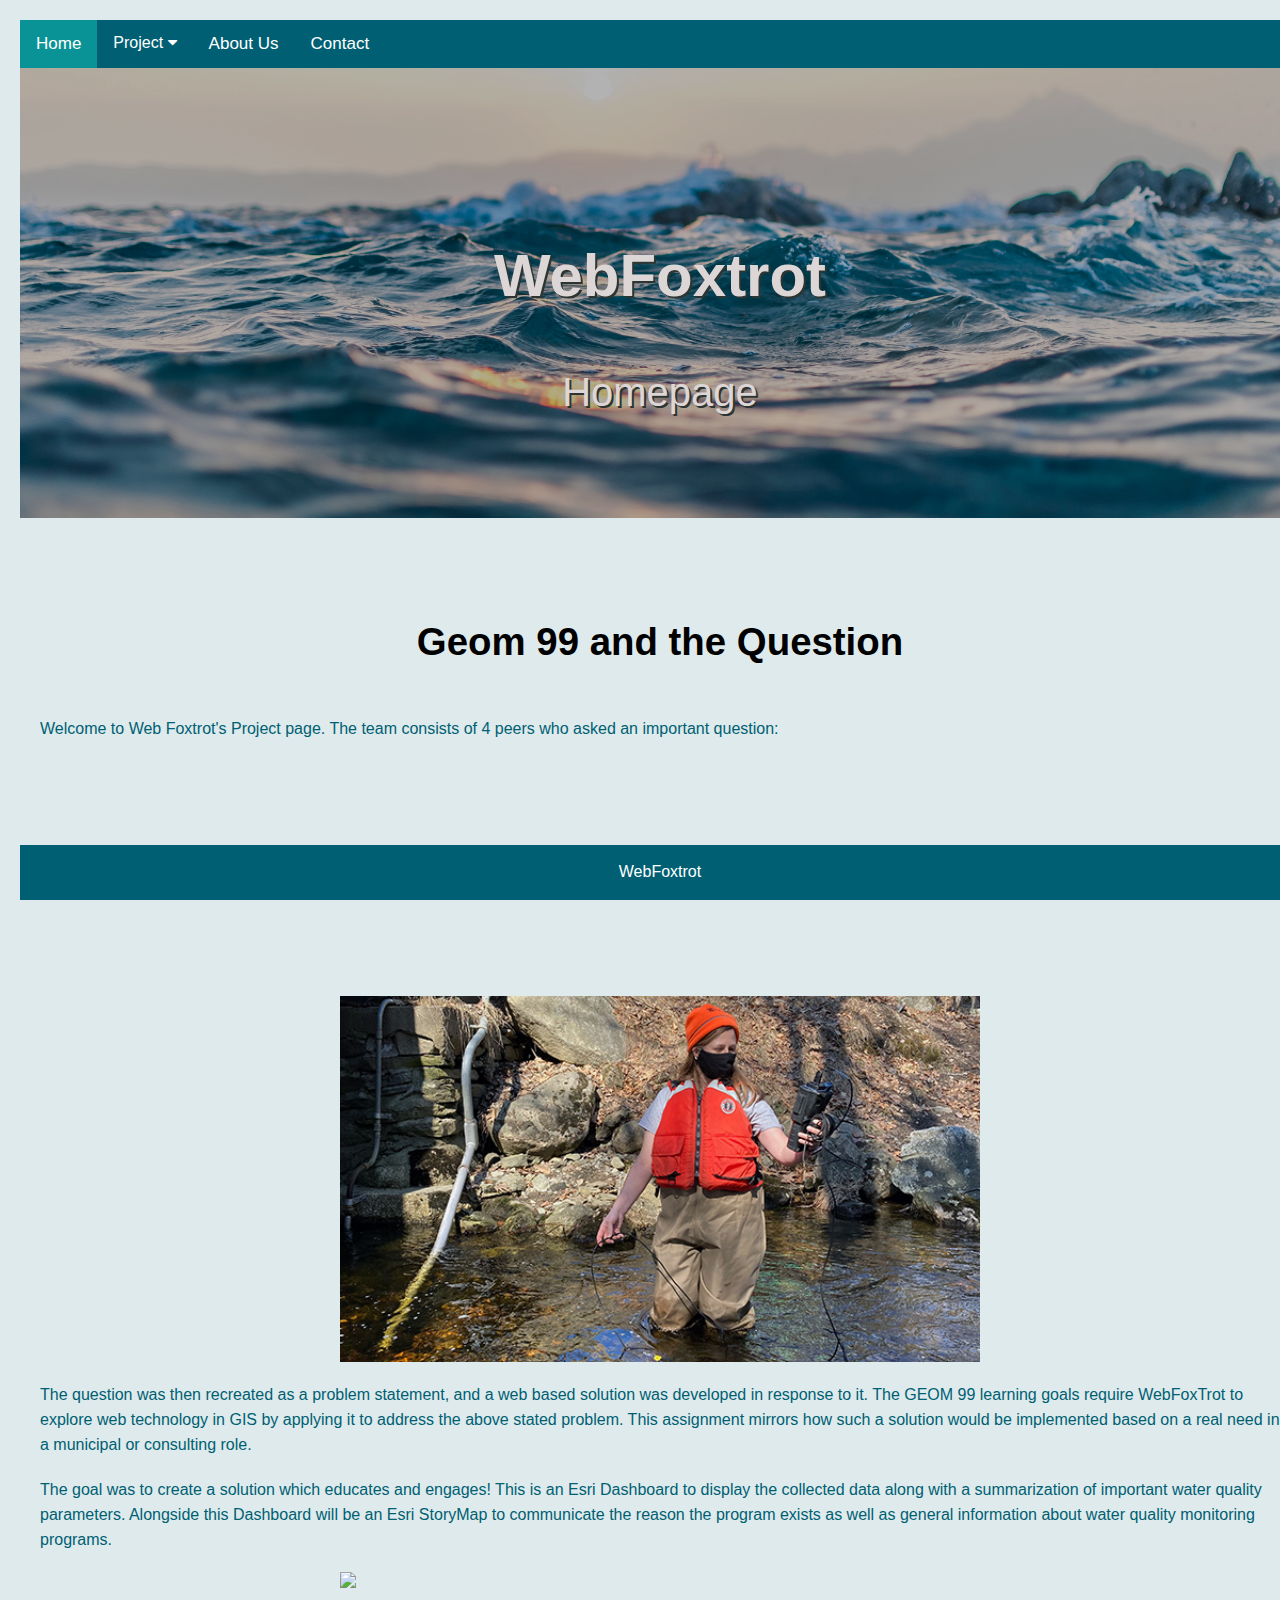
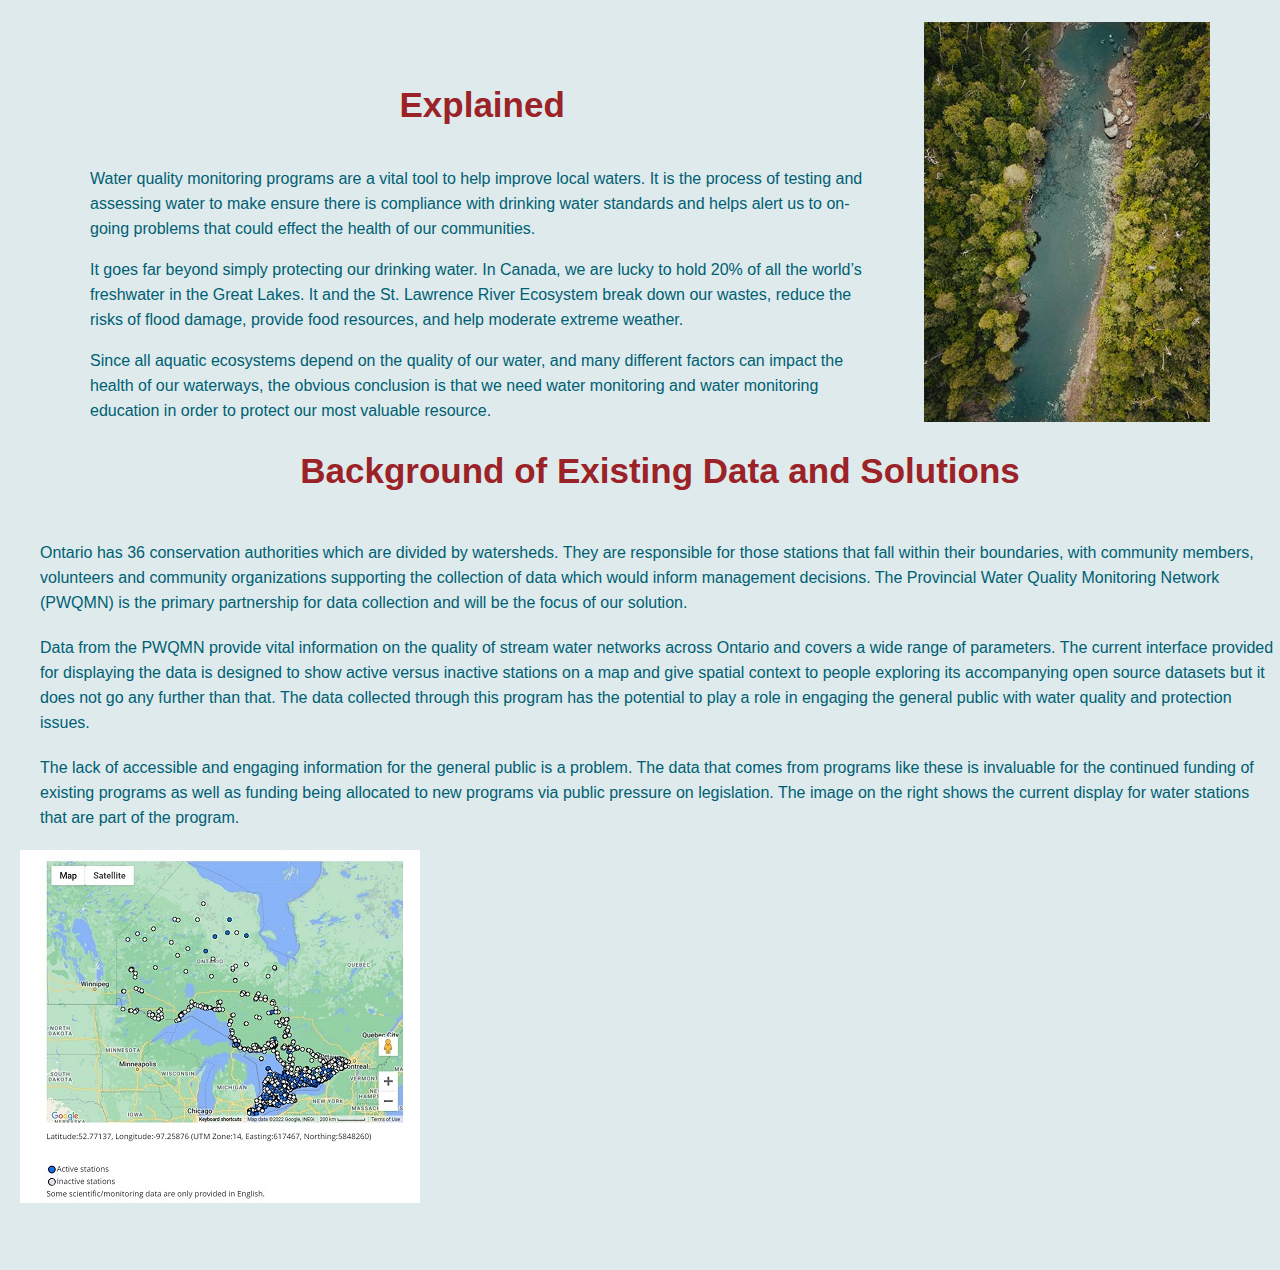
==== index.html @ bfebef61 "formattign" ====
<!DOCTYPE html>
<html lang="en">
    <head>
        <link rel="stylesheet" href="CSS/style.css">
        <script src="JS/script.js" defer></script>
        <title>WebFoxtrot</title>
        <meta name="viewport" content="width=device-width, initial-scale=1">
        <link rel="stylesheet" href="https://cdnjs.cloudflare.com/ajax/libs/font-awesome/4.7.0/css/font-awesome.min.css"> 
    </head>
    <body>
        <!-- Navbar set up - Last Updated on April 4 2022- by KS and BC - adapted from https://www.w3schools.com/howto/howto_js_topnav_responsive.asp -->
        <header class="header">
            <div class="topnav" id="myTopnav">
                <a href="index.html" class="active">Home</a>
                <!-- Add a drop down to our nav bar for the project section - by KS & BC - On April 5 2022 - Adapted from https://www.w3schools.com/howto/howto_css_dropdown_navbar.asp -->
                <div class="dropdown">
                    <button class="dropbtn">Project
                    <i class="fa fa-caret-down"></i>
                    </button>
                    <div class="dropdown-content">
                        <a href="Project.html">Problem Statement</a> <!--currently set to link to the section on 1 page can change to diff pages if needed - BC -->
                        <a href="Project.html#paragraph2">Method</a>
                        <a href="Project.html#paragraph3">Solution</a>
                    </div>
                </div>
                <a href="about.html">About Us</a>
                <a href="contact.html">Contact</a>
                <a href="javascript:void(0);" class="icon" onclick="myFunction()">
                <i class="fa fa-bars"></i>
                </a>
            </div>
        </header>
        <!-- Button to scroll back to top of page - BC-->
        <button onclick="topFunction()" id="topBtn" title="Back to top">Top</button>
        <!-- Hero Image - BC -->
        <div class="hero-image" id="home">
            <div class="hero-text">
                <h1>WebFoxtrot</h1>
                <p>Homepage</p>
            </div>
        </div>

        <div>
            <h2 class="page-header">Geom 99 and the Question</h2>
            <p class="paramargin"> Welcome to Web Foxtrot's Project page. The team consists of 4 peers who asked an important question:</p>

            <p class="prettybox"> Why should we care about water quality and water quality monitoring initiatives? </p>
            <img class="imagecentre" src="Images/Water/watermonitor.jpg" alt="Mrs Hemlock taking water samples">

            <p class="paramargin">
                The question was then recreated as a problem statement, and a web based solution was developed in response to it. The GEOM 99 learning goals require
                WebFoxTrot to explore web technology in GIS by applying it to address the above stated problem.
                This assignment mirrors how such a solution would be implemented based on a real need in a municipal or consulting role.</p>

            <!-- add in the goal section KS april 6 & 18 AH Edit 19/04/2022-->
            <p class="paramargin">The goal was to create a solution which educates and engages! This is an Esri Dashboard to display the collected data along with a summarization of important water quality parameters. Alongside 
                this Dashboard will be an Esri StoryMap to communicate the reason the program exists as well as general information about water quality 
                monitoring programs.</p>

            <img src = "Images/tech.jpg" class="tech">
            

            <div id="water-quality-explained"><!--</div> style="display:inline-block;"> -->
                <img id="aerial-water-tree-img" class="imageright" src="Images/Water/watertree400x560.jpg" alt="aerial view of water with tree line">
                <h2>Explained</h2>
                <p>Water quality monitoring programs are a vital tool to help improve local waters. 
                It is the process of testing and assessing water to make ensure there is compliance with drinking water standards 
                and helps alert us to on-going problems that could effect the health of our communities. </p>
                
                <p>It goes far beyond simply protecting our drinking water. 
                In Canada, we are lucky to hold 20% of all the world’s freshwater in the Great Lakes. It and the St. Lawrence River Ecosystem break
                down our wastes, reduce the risks of flood damage, provide food resources, and help moderate extreme weather.</p>

                <p>Since all aquatic ecosystems depend on the quality of our water, and many different factors can impact the health of our waterways, 
                the obvious conclusion is that we need water monitoring and water monitoring education in order to protect our most valuable resource.</p>
            </div>
                
            <h2>Background of Existing Data and Solutions</h2>

            <p class="paramargin">Ontario has 36 conservation authorities which are divided by watersheds. They are responsible for those stations that fall within 
                their boundaries, with community members, volunteers and community organizations supporting the collection of data which would inform management decisions.
                 The Provincial Water Quality Monitoring Network (PWQMN) is the primary partnership for data collection and will be the
                focus of our solution.</p>
            

            <p class="paramargin">  Data from the PWQMN provide vital information on the quality of stream water networks across 
            Ontario and covers a wide range of parameters. The current interface provided for displaying the data is designed to show
            active versus inactive stations on a map and give spatial context to people exploring its accompanying open source datasets but it
            does not go any further than that. The data collected through this program has the potential to play a role in engaging the 
            general public with water quality and protection issues. </p>
            
            <p class="paramargin">  The lack of accessible and engaging information for the general public is a problem. The data that comes from programs like these is invaluable for
            the continued funding of existing programs as well as funding being allocated to new programs via public pressure on legislation. The image on the right 
            shows the current display for water stations that are part of the program. </p>

            <img src = "Images/homepage.jpg" class="intromap">
        </div>

        <!-- Footer BC -->
        <footer>
            <p>WebFoxtrot</p>
        </footer>
    </body>
</html>
---- CSS/style.css ----
/* Website to find the colour palette https://coolors.co/palettes/trending */ 
/* Colour palette we are currently using: https://coolors.co/palette/001219-005f73-0a9396-94d2bd-e9d8a6-ee9b00-ca6702-bb3e03-ae2012-9b2226 */
/*Font we are using is: Arial, Helvetica, sans-serif;*/ 
* {
  box-sizing: border-box;
}
body{
    margin: 20px;
    font-family: Arial, Helvetica, sans-serif;
    width: 100%;
    height: 100%;
    background-color: #DEEAEC;
  }


  /* Navbar - Last Update April 6 2022 by KS and BC */ 
  /* this is the colour settings for the whole navbar - BC */ 
  .topnav {
    overflow: hidden;
    background-color: #005F73; 
  }  
  .topnav a {
    float: left;
    display: block;
    color: white;
    text-align: center;
    padding: 14px 16px;
    text-decoration: none;
    font-size: 17px;
  }  
/* settings for when you are hovering over a new page in navbar and when you are hovering over Projects dropdown- BC */
  .topnav a:hover, .dropdown:hover .dropbtn {
    background-color: #54b4b6;
    color: white;
  }
  /* page you are on is highlighted with these settings - BC */
  .topnav .active {
    background-color: #0A9396;
    color: white;
  } 
  .topnav .icon {
    display: none;
  } 
  @media screen and (max-width: 600px) {
    .topnav a:not(:first-child) {display: none;}
    .topnav a.icon {
      float: right;
      display: block;
    }
  }
  @media screen and (max-width: 600px) {
    .topnav.responsive {position: relative;}
    .topnav.responsive .icon {
      position: absolute;
      right: 0;
      top: 0;
    }
    .topnav.responsive a {
      float: none;
      display: block;
      text-align: left;
    }
  }
/* settings for the dropdown for Projects in the navbar- KS & BC */ 
.dropdown {
  float: left;
  overflow: hidden;
}
.dropdown .dropbtn {
  cursor: pointer;
  font-size: 16px;  
  border: none;
  outline: none;
  color: white;
  padding: 14px 16px;
  background-color: inherit;
  font-family: inherit;
  margin: 0;
}
.dropdown-content {
  display: none;
  position: absolute;
  background-color: #0A9396;
  min-width: 160px;
  box-shadow: 0px 8px 16px 0px rgba(0,0,0,0.2);
  z-index: 1;
}
.dropdown-content a {
  float: none;
  color: white;
  padding: 12px 16px;
  text-decoration: none;
  display: block;
  text-align: left;
}
.dropdown-content a:hover {
  background-color: #54b4b6;
}
.dropdown:hover .dropdown-content {
  display: block;
}
.show {
  display: block;
}
/* Hero Image - Last Update April 5 - By BC*/
/*This sets up the height of the whole page*/   
body, html { /*body is here twice */
  height: 100%;
}
.hero-image {
  height: 50%;
  background-position: center;
  background-repeat: no-repeat;
  background-size: cover;
  position: relative;
  width:100%;
  margin-top:0px;
}
/* Add the Hero Image + Style each page here */
#home {
background-image: linear-gradient(rgba(0, 0, 0, 0.3), rgba(0, 0, 0, 0.3)), url("../Images/HeroImages/Water.jpg");
}
/* Add text to the Hero Image here */
.hero-text {
  text-align: center;
  position: absolute;
  top: 50%;
  left: 50%;
  transform: translate(-50%, -50%);
  color: rgb(221, 214, 214);
  text-shadow: 2px 2px #2C3531;
  font-size: 30pt;
  font-family: Tahoma, sans-serif;
}
@media all and (max-width: 775px) {
.hero-text {
  font-size: 20pt;
}
}
/* Footer - Last Updated April 5 - BC */ 
footer {
  position: sticky;
  left: 0;
  bottom: 0;
  width: 100%;
  padding: 2px 0px;
  margin: 8px 0px;
  background-color: #005F73;
  color: white;
  text-align: center;
} 
footer  p {
  height: 19px;
}
/* Scroll to the Top Button */ 
#topBtn {
  display: none;
  position: fixed;
  bottom: 60px;
  right: 30px;
  z-index: 99;
  font-size: 18px;
  border: none;
  outline: none;
  background-color: #CA6702;
  color: white;
  cursor: pointer;
  padding: 15px;
  border-radius: 4px;
}
#topBtn:hover {
  background-color: #BB3E03;
}
/* HOME PAGE - BC */
.intro {
  text-align: center;
  margin:40px;
  padding: 10px;
}
.big-headings h1 {
  /* color: #001219; I took this out cause it kept overwriting my headings -ks */
  text-shadow: none;
  font-size: 40px;
}

h1 {
  font-size:60px;
}

h1,h2 {
  text-align:center;
  padding-bottom:20px;
  padding-top:70px;
}
h1 {
  font-size:60px;
}

h2 {
  font-size:35px;
  color: #9B2226;
}

h3 {
 font-size:30px;
 color: #AE2012;
 text-align:center;
 padding-top:20px;
}

h4 {
  font-size:25px;
  color: #BB3E03;
  text-align:center;
}
/* Introduction page CSS KS April 6, april 17, added additional style classes april 19 ah*/
.problem-intro { 
  /* padding: 50px; */
  width: 80%
}
.probl { 
  color: #9B2226;
  text-align: left;

}

.paramargin { 
  color: #005F73;
  margin: 20px;
  line-height: 25px;
  max-width:100%;
  /* float:left; */
}
.para { 
  
  color: #005F73;
  /* margin-left: 10px; */
  line-height: 25px;
  max-width:100%;
  float:left;
}

.prettybox {
  background-color:#005F73;
  color: white;
  padding-left: 5px;
  padding-right:5px;
  padding-top: 5px;
  padding-bottom: 5px;
  margin: 100px;
  line-height: 25px;
  max-width:100%;
  display: inline-block;
  font-size:20px;
}

.para1 {

  color: #005F73;
  /* margin-left: 10px; */
  line-height: 25px;
  max-width:100%;
}

/*adjusted parameters AH 20/04/2022*/
.tech {
  padding-bottom: 5px;
    display: block;
    margin-left: auto;
    margin-right: auto;
    width: 50%;
  
}

/* About us image overlay BC April 16 */ 
.flex-container {
  position: relative;
  width: 95%;
  margin: auto;
  display: flex;
}
.image {
  display: block;
  width: 100%;
  height: auto;
  
  /* The native size of the images is height: 300, width: 200
  They will grow and grow (because they are flex), until they reach the value set for max-height and max-width
  Therefore the max-height and max-width also need to be a 3:2 ratio */
  max-height: 525px;
  max-width: 350px;
}
.overlay {
  position: absolute;
  top: 0;
  height: 100%;
  width: 100%;
  opacity: 0;
  transition: .5s ease;
  background-color: #BB3E03;

  /* needs same max size as the image */
  max-height: 525px;
  max-width: 350px;
}
.flex-child:hover .overlay {
  opacity: 1;
}
.text {
  color: white;
  font-size: 1.7vw;
  position: absolute;
  width: 100%;
  margin: 0px;
  padding: 20px 10px 20px 10px;
  text-align: center;

  /* needs same max size as the image */
  max-height: 525px;
  max-width: 350px;
}
.flex-child {
  position: relative;
  flex: 1;
  width: 100%;
}  
#about-header {
  margin-left: 30px;
}
/* Contact Us Form */ 
input[type=text], select, textarea {
  width: 100%;
  padding: 20px;
  border: 1px solid #ccc;
  border-radius: 4px;
  margin-top: 6px;
  margin-bottom: 16px;
  resize: vertical;
}

input[type=submit] {
  background-color: #BB3e03;
  color: white;
  padding: 12px 20px;
  border: none;
  border-radius: 4px;
  cursor: pointer;
}

input[type=submit]:hover {
  background-color: #BB3e03;
}
#contact-header {
  margin-left: 90px;
}
#contact-container {
  border-radius: 5px;
  background-color: #cde9ea;
  padding: 40px 95px 40px 90px;
}

/*image styles April 19 AH*/
.imageright {
  float:right;
}

.imageleft {
  float:left;
}

.imagecentre { 
  display: block;
  margin-left: auto;
  margin-right: auto;
  width: 50%;
}

#water-quality-explained {
  height: 330px;
  align-items: center;
  color: #005F73;
  margin: 20px 20px 20px 70px;
  line-height: 25px;
}
#aerial-water-tree-img {
  height:400px;
  margin-right: 70px;
  margin-left: 50px;
}



/* Project page margins*/
#project-page {
  margin: 25px 40px;
}

/* Ks slider  */
.slider{
	/* margin:50px auto; */
	width:50%;
}

.slider2 {
  width:50%;
  margin-left:350px;
}
 
.img-box img{
	width:100%;
}

.btn{
	border:none;
	outline:none;
	background:#D8EFE7;
	padding:10px 30px;
	font-size: 20px;
	color:#71140C;
	cursor: pointer;
	margin:20px auto;
    margin-left:160px;
    		 
}

.btn1 {

  border:none;
	outline:none;
	background:#D8EFE7;
	padding:10px 30px;
	font-size: 20px;
	color:#71140C;
	cursor: pointer;
	margin:20px auto;
    margin-left:160px;
}



.btn:hover{
	background: #111;
}


.btn1:hover{
	background: #111;
}

/* KS methodology static paragraph april 17 */

.staticE {
  margin-left:100px;
  max-width:40%
}
 .static1 {
   max-width:20%;
   padding:40px;
 }


 /*Project page KS*/ 

.pDash {
  max-width:40%;
  float:right;
  /* margin-right:150px; */
  margin-top:100px;
  background-color: #E8F5F1;
}

li {
  padding:20px;
}

#paragraph1 {
  background-color: #cde9ea
;
  padding-bottom: 30px;
}
#paragraph2 h1 {
  padding-top: 40px;
}

/*methodology KS april 19*/
.methodology {
  max-width:50%;
  font-size: 20px;
  margin-left:375px;
  text-align: center;
}

/* table for problem statement ks &bc april 19*/
.theading {
  padding:50px;
  font-weight:bold;
  font-size:25px;
  color: #005F73;
}

.texp {
  color:#581316;
  font-weight:bold;
}




/* Project Page SS*/

.story1 {
  max-width:40%;
  float:right;
  margin-right:20px;
  margin-top:100px;
}

/* div phase separator */
.divseparate {
  background-color: #E8F5F1;
  padding:5px;
}


/*div styling projects page for clarity*/
.phase1 {
  background-color:#EBF2F3 ;
  padding:5px;

}

.stephs1 {
  width:50%;
  float:left;
  margin-top:25px;

}

.stephs2 {
width:50%; 
float:right;
margin-top:25px;
}

.stephpic { 
  width:50%;
}

.page-header {
  font-size: 3vw;
  color: black;
  font-weight: 700;
}
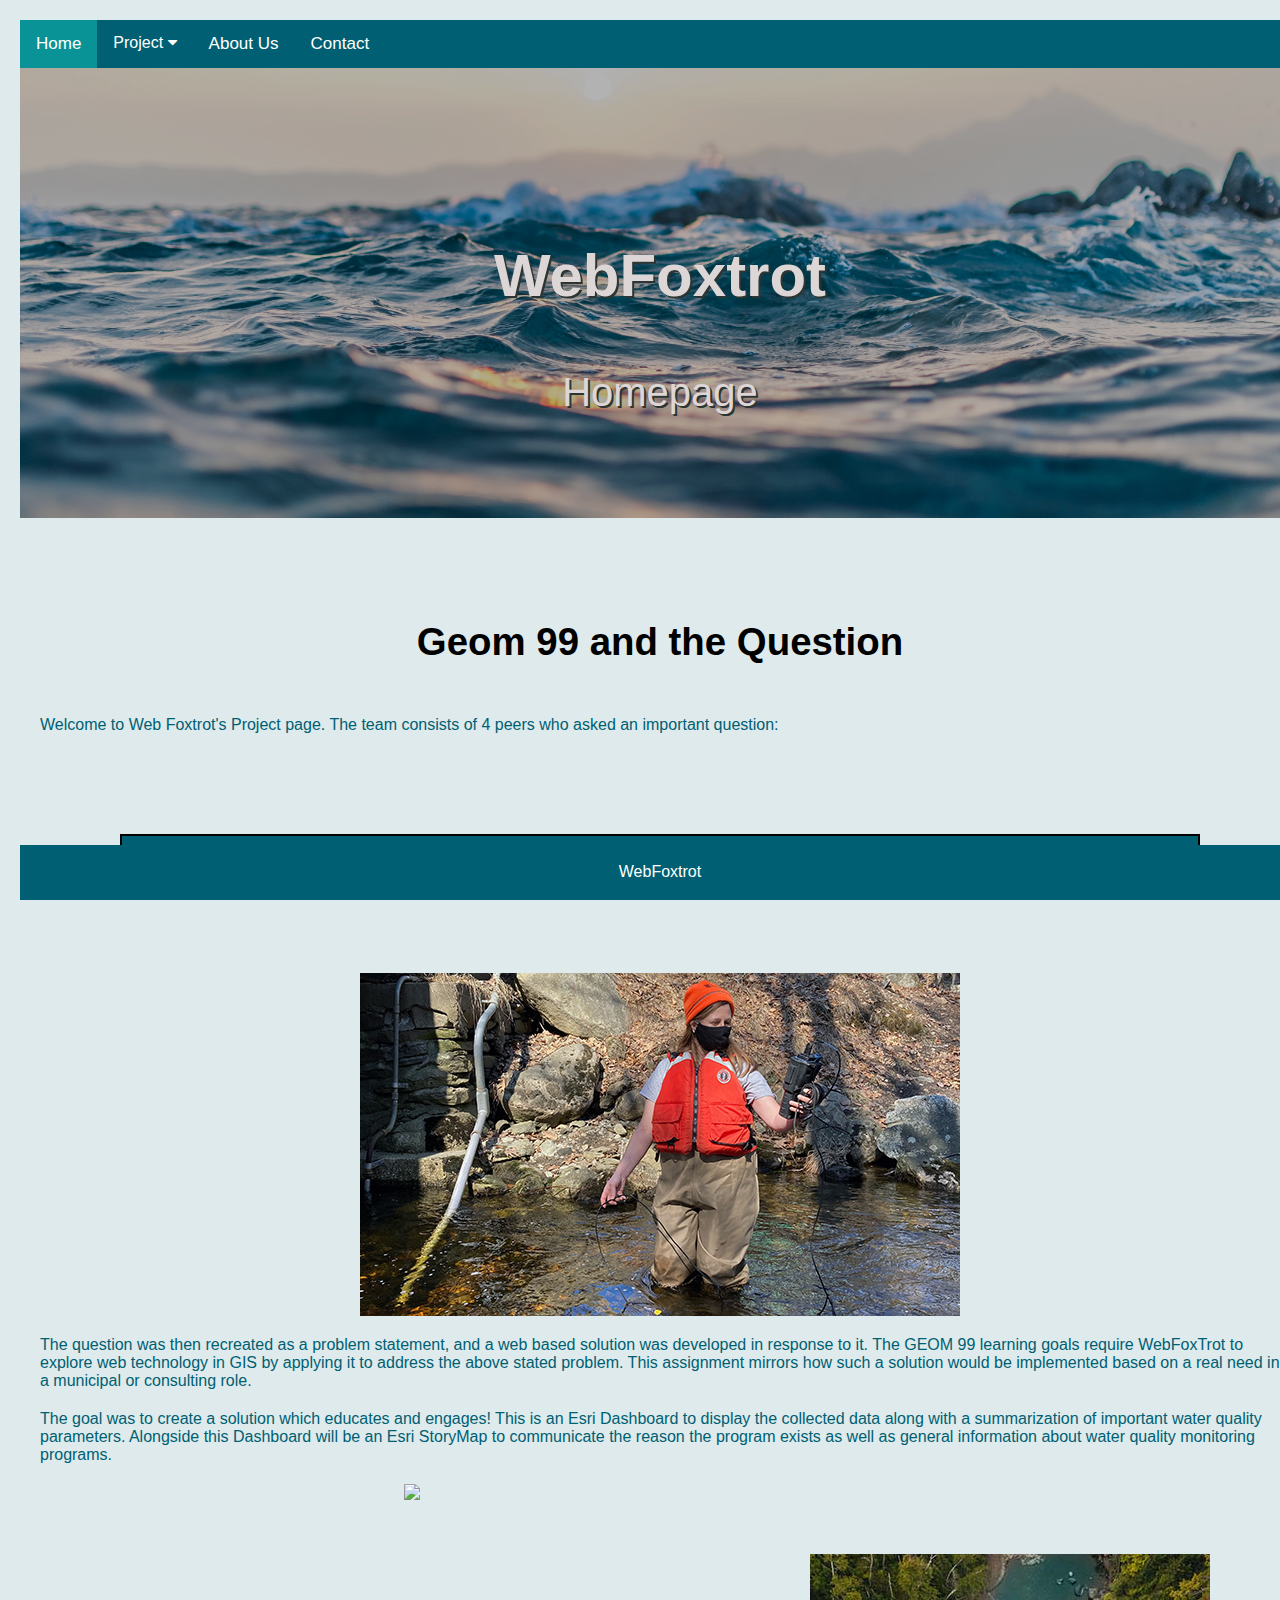
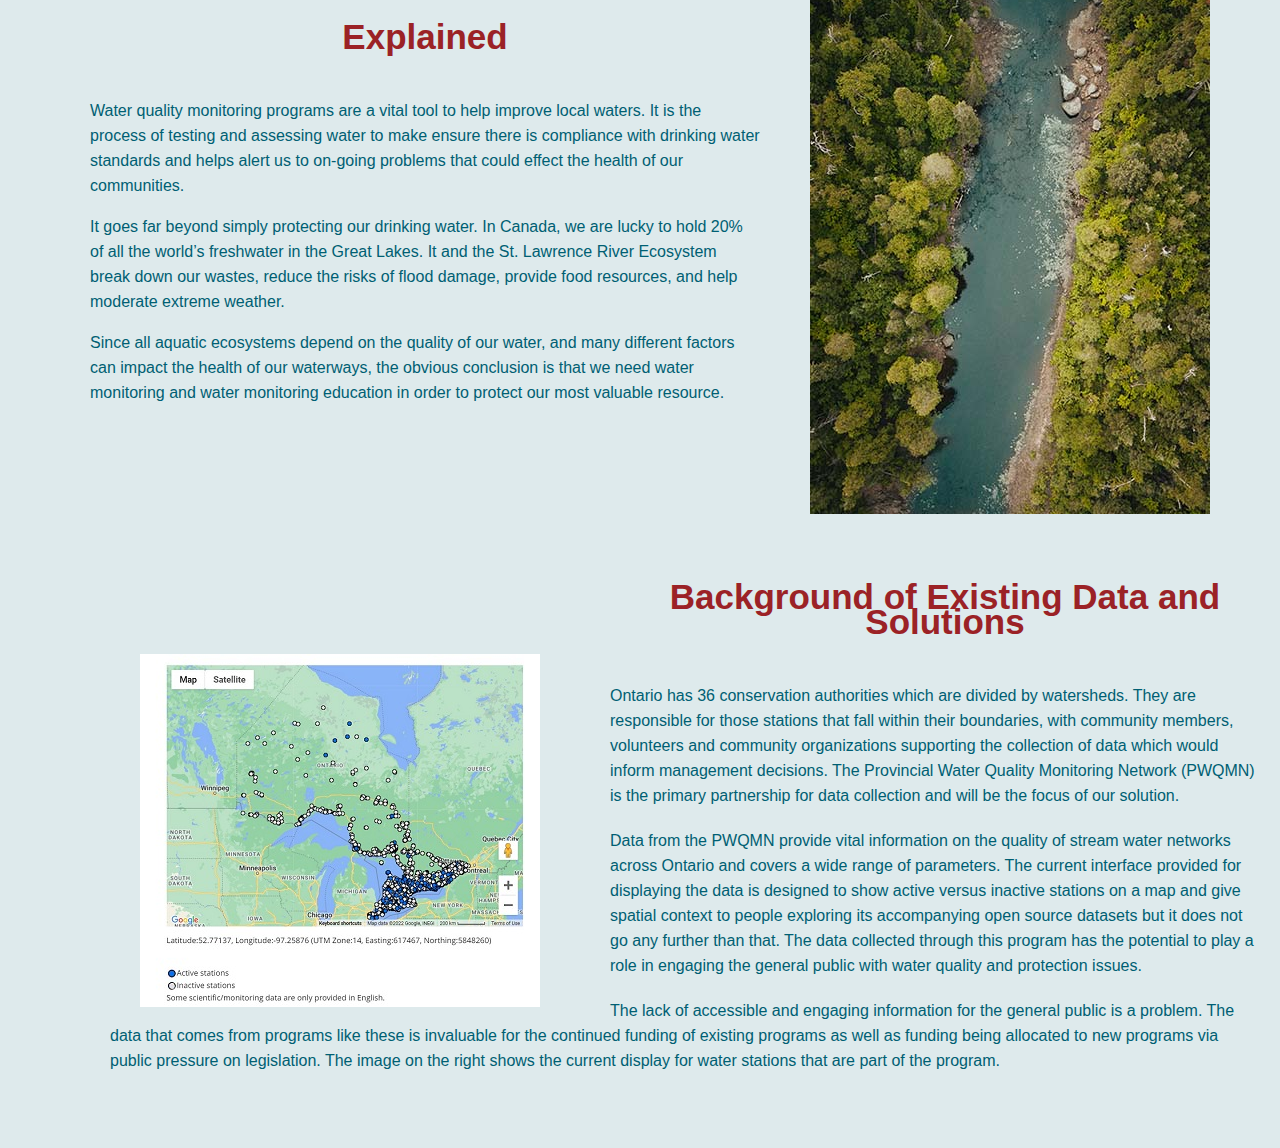
==== commit cf824a33: "updated styles on homepage - no longer have duplicate element IDs" ====
--- a/index.html
+++ b/index.html
@@ -58,23 +58,25 @@
                 monitoring programs.</p>
 
             <img src = "Images/tech.jpg" class="tech">
+        </div>
             
+        <div id="water-quality-explained"><!--</div> style="display:inline-block;"> -->
+            <img id="aerial-water-tree-img" class="imageright" src="Images/Water/watertree400x560.jpg" alt="aerial view of water with tree line">
+            <h2>Explained</h2>
+            <p>Water quality monitoring programs are a vital tool to help improve local waters. 
+            It is the process of testing and assessing water to make ensure there is compliance with drinking water standards 
+            and helps alert us to on-going problems that could effect the health of our communities. </p>
+            
+            <p>It goes far beyond simply protecting our drinking water. 
+            In Canada, we are lucky to hold 20% of all the world’s freshwater in the Great Lakes. It and the St. Lawrence River Ecosystem break
+            down our wastes, reduce the risks of flood damage, provide food resources, and help moderate extreme weather.</p>
 
-            <div id="water-quality-explained"><!--</div> style="display:inline-block;"> -->
-                <img id="aerial-water-tree-img" class="imageright" src="Images/Water/watertree400x560.jpg" alt="aerial view of water with tree line">
-                <h2>Explained</h2>
-                <p>Water quality monitoring programs are a vital tool to help improve local waters. 
-                It is the process of testing and assessing water to make ensure there is compliance with drinking water standards 
-                and helps alert us to on-going problems that could effect the health of our communities. </p>
-                
-                <p>It goes far beyond simply protecting our drinking water. 
-                In Canada, we are lucky to hold 20% of all the world’s freshwater in the Great Lakes. It and the St. Lawrence River Ecosystem break
-                down our wastes, reduce the risks of flood damage, provide food resources, and help moderate extreme weather.</p>
+            <p>Since all aquatic ecosystems depend on the quality of our water, and many different factors can impact the health of our waterways, 
+            the obvious conclusion is that we need water monitoring and water monitoring education in order to protect our most valuable resource.</p>
+        </div>
 
-                <p>Since all aquatic ecosystems depend on the quality of our water, and many different factors can impact the health of our waterways, 
-                the obvious conclusion is that we need water monitoring and water monitoring education in order to protect our most valuable resource.</p>
-            </div>
-                
+        <div id="background-of-existing"> 
+            <img id="homepage-img" class="imageleft" src="Images/homepage.jpg">   
             <h2>Background of Existing Data and Solutions</h2>
 
             <p class="paramargin">Ontario has 36 conservation authorities which are divided by watersheds. They are responsible for those stations that fall within 
@@ -93,7 +95,6 @@
             the continued funding of existing programs as well as funding being allocated to new programs via public pressure on legislation. The image on the right 
             shows the current display for water stations that are part of the program. </p>
 
-            <img src = "Images/homepage.jpg" class="intromap">
         </div>
 
         <!-- Footer BC -->
--- a/CSS/style.css
+++ b/CSS/style.css
@@ -224,52 +224,50 @@
 
 }
 
+/*19/04/2022 AH*/
 .paramargin { 
   color: #005F73;
   margin: 20px;
+  line-height: auto;
+  max-width:100%;
+}
+.para { 
+  
+  color: #005F73;
   line-height: 25px;
   max-width:100%;
-  /* float:left; */
-}
-.para { 
-  
+  float:left;
+}
+
+/*19/04/2022 AH*/
+.prettybox {
+  background-color:#005F73;
+  color: white;
+  padding-left: 5px;
+  padding-right:5px;
+  padding-top: 5px;
+  padding-bottom: 5px;
+  border: 2px solid black;
+  margin: 100px;
+  line-height: 25px;
+  max-width:100%;
+  font-size:20px;
+}
+
+.para1 {
+
   color: #005F73;
   /* margin-left: 10px; */
   line-height: 25px;
   max-width:100%;
-  float:left;
-}
-
-.prettybox {
-  background-color:#005F73;
-  color: white;
-  padding-left: 5px;
-  padding-right:5px;
-  padding-top: 5px;
-  padding-bottom: 5px;
-  margin: 100px;
-  line-height: 25px;
-  max-width:100%;
-  display: inline-block;
-  font-size:20px;
-}
-
-.para1 {
-
-  color: #005F73;
-  /* margin-left: 10px; */
-  line-height: 25px;
-  max-width:100%;
 }
 
 /*adjusted parameters AH 20/04/2022*/
 .tech {
-  padding-bottom: 5px;
-    display: block;
-    margin-left: auto;
-    margin-right: auto;
-    width: 50%;
-  
+  padding-bottom: 25px;
+  display: block;
+  margin: auto;
+  width: 40%;
 }
 
 /* About us image overlay BC April 16 */ 
@@ -372,7 +370,7 @@
   display: block;
   margin-left: auto;
   margin-right: auto;
-  width: 50%;
+  width: auto;
 }
 
 #water-quality-explained {
@@ -381,13 +379,26 @@
   color: #005F73;
   margin: 20px 20px 20px 70px;
   line-height: 25px;
+  clear:both;
 }
 #aerial-water-tree-img {
-  height:400px;
+  height:auto;
   margin-right: 70px;
   margin-left: 50px;
 }
 
+#background-of-existing {
+  min-height: 500px;
+  align-items: center;
+  color: #005F73;
+  margin: 20px 20px 20px 70px;
+  line-height: 25px;
+  clear:both;
+}
+#homepage-img {
+  height:auto;
+  margin: 140px 70px 10px 50px;
+}
 
 
 /* Project page margins*/
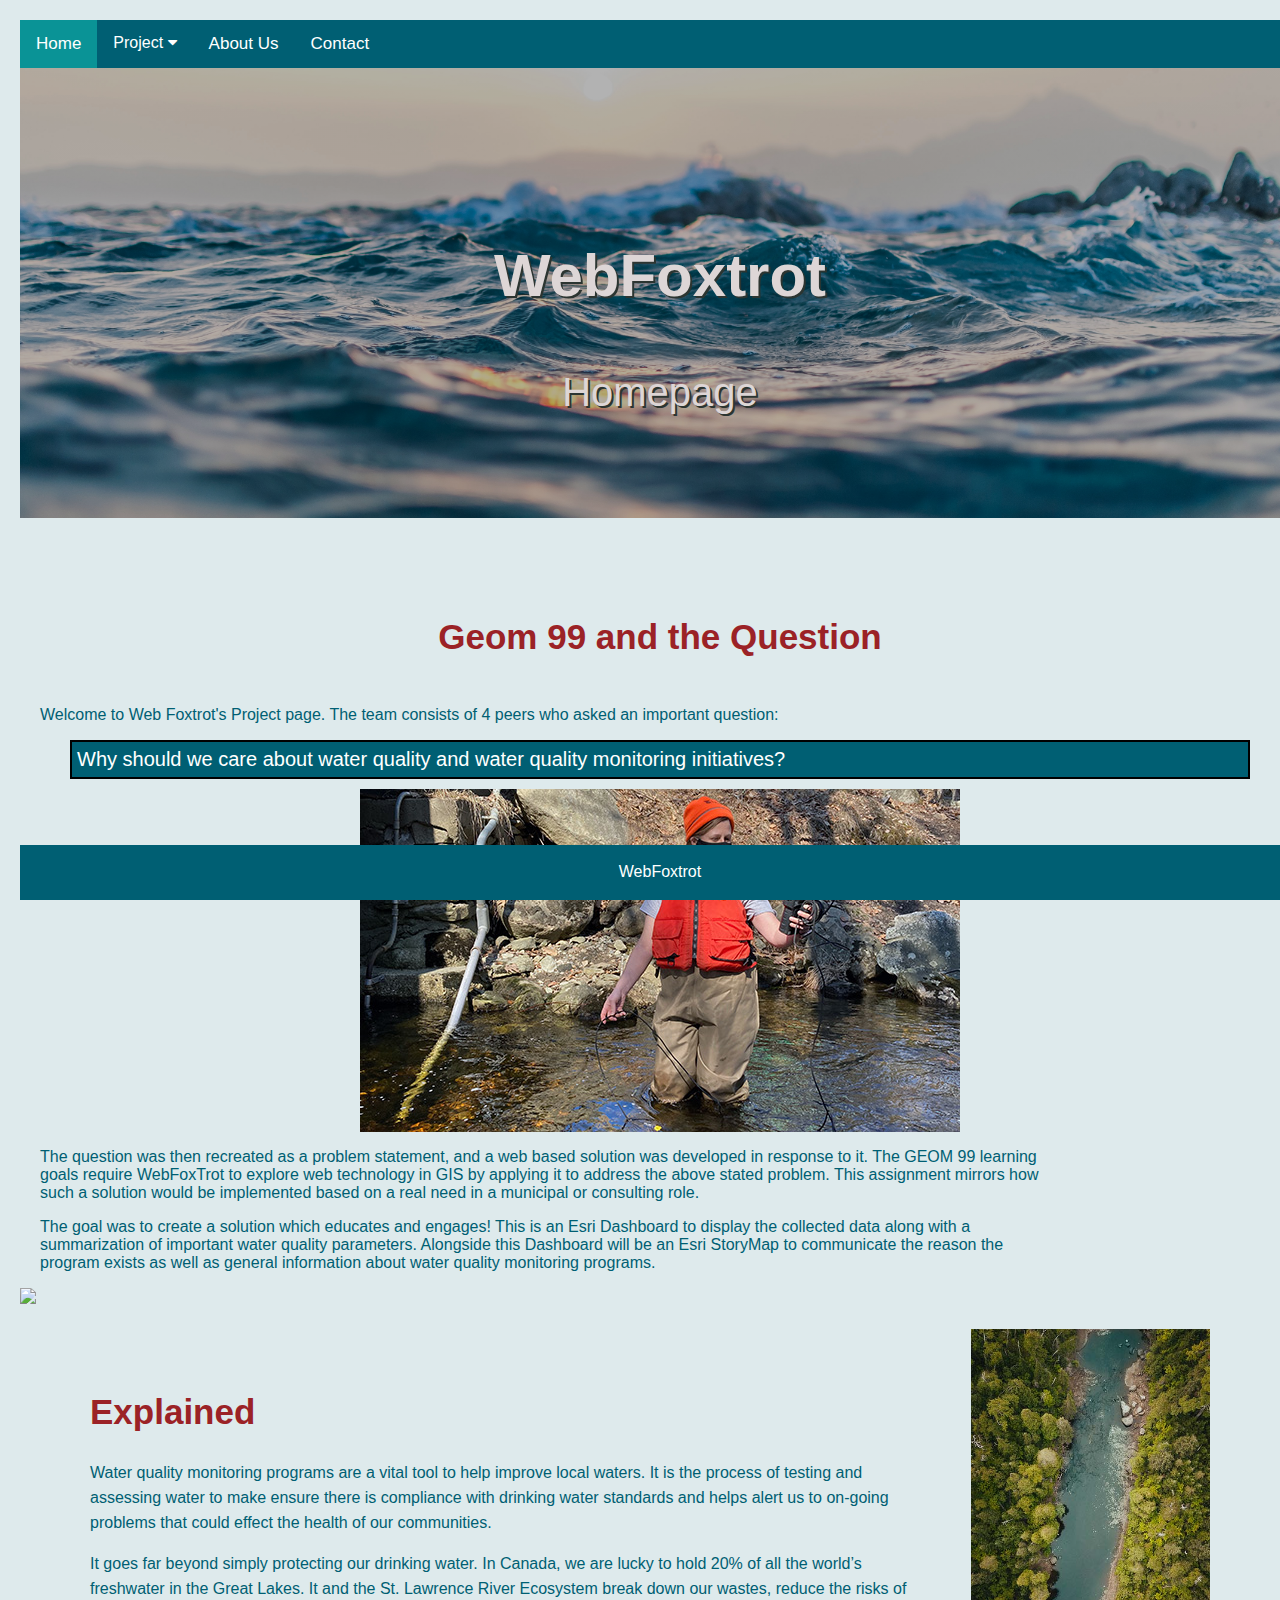
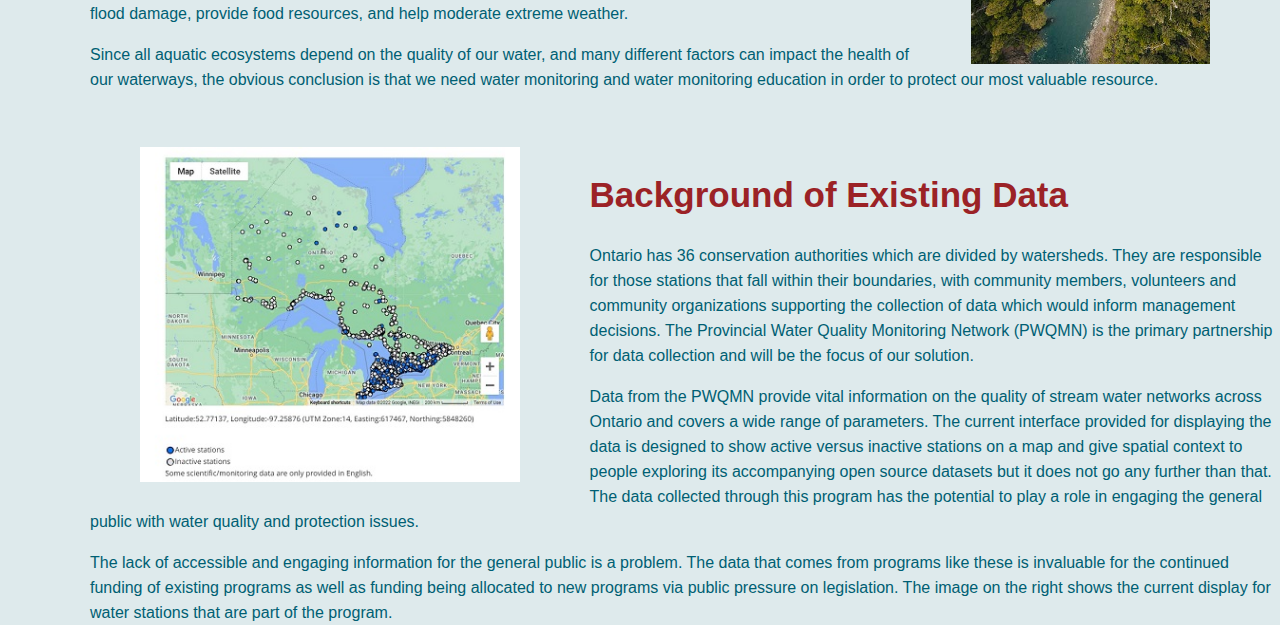
==== commit 9209b3a4: "edit error" ====
--- a/index.html
+++ b/index.html
@@ -60,46 +60,50 @@
             <img src = "Images/tech.jpg" class="tech">
         </div>
             
-        <div id="water-quality-explained"><!--</div> style="display:inline-block;"> -->
-            <img id="aerial-water-tree-img" class="imageright" src="Images/Water/watertree400x560.jpg" alt="aerial view of water with tree line">
-            <h2>Explained</h2>
-            <p>Water quality monitoring programs are a vital tool to help improve local waters. 
-            It is the process of testing and assessing water to make ensure there is compliance with drinking water standards 
-            and helps alert us to on-going problems that could effect the health of our communities. </p>
-            
-            <p>It goes far beyond simply protecting our drinking water. 
-            In Canada, we are lucky to hold 20% of all the world’s freshwater in the Great Lakes. It and the St. Lawrence River Ecosystem break
-            down our wastes, reduce the risks of flood damage, provide food resources, and help moderate extreme weather.</p>
+        
 
-            <p>Since all aquatic ecosystems depend on the quality of our water, and many different factors can impact the health of our waterways, 
-            the obvious conclusion is that we need water monitoring and water monitoring education in order to protect our most valuable resource.</p>
-        </div>
+            <div id="water-quality-explained"><!--</div> style="display:inline-block;"> -->
+                <img id="aerial-water-tree-img" class="imageright" src="Images/Water/watertree400x560.jpg" alt="aerial view of water with tree line">
+                <h2 class="totheleft">Explained</h2>
+                <p>Water quality monitoring programs are a vital tool to help improve local waters. 
+                It is the process of testing and assessing water to make ensure there is compliance with drinking water standards 
+                and helps alert us to on-going problems that could effect the health of our communities. </p>
+                
+                <p>It goes far beyond simply protecting our drinking water. 
+                In Canada, we are lucky to hold 20% of all the world’s freshwater in the Great Lakes. It and the St. Lawrence River Ecosystem break
+                down our wastes, reduce the risks of flood damage, provide food resources, and help moderate extreme weather.</p>
 
-        <div id="background-of-existing"> 
-            <img id="homepage-img" class="imageleft" src="Images/homepage.jpg">   
-            <h2>Background of Existing Data and Solutions</h2>
+                <p>Since all aquatic ecosystems depend on the quality of our water, and many different factors can impact the health of our waterways, 
+                the obvious conclusion is that we need water monitoring and water monitoring education in order to protect our most valuable resource.</p>
+            </div>
 
-            <p class="paramargin">Ontario has 36 conservation authorities which are divided by watersheds. They are responsible for those stations that fall within 
+            <div id="Background"> 
+                <img id="aerial-water-tree-img" class="mapo" src="Images/homepage.jpg">   
+            <h2 class="totheleft">Background of Existing Data</h2>
+
+            <p>Ontario has 36 conservation authorities which are divided by watersheds. They are responsible for those stations that fall within 
                 their boundaries, with community members, volunteers and community organizations supporting the collection of data which would inform management decisions.
                  The Provincial Water Quality Monitoring Network (PWQMN) is the primary partnership for data collection and will be the
                 focus of our solution.</p>
             
 
-            <p class="paramargin">  Data from the PWQMN provide vital information on the quality of stream water networks across 
+            <p>  Data from the PWQMN provide vital information on the quality of stream water networks across 
             Ontario and covers a wide range of parameters. The current interface provided for displaying the data is designed to show
             active versus inactive stations on a map and give spatial context to people exploring its accompanying open source datasets but it
             does not go any further than that. The data collected through this program has the potential to play a role in engaging the 
             general public with water quality and protection issues. </p>
             
-            <p class="paramargin">  The lack of accessible and engaging information for the general public is a problem. The data that comes from programs like these is invaluable for
+            <p>  The lack of accessible and engaging information for the general public is a problem. The data that comes from programs like these is invaluable for
             the continued funding of existing programs as well as funding being allocated to new programs via public pressure on legislation. The image on the right 
             shows the current display for water stations that are part of the program. </p>
 
         </div>
 
+            <p class="lastparagraph"></p>
+<br>
         <!-- Footer BC -->
         <footer>
-            <p>WebFoxtrot</p>
+           <p>WebFoxtrot</p>
         </footer>
     </body>
 </html>
--- a/CSS/style.css
+++ b/CSS/style.css
@@ -227,9 +227,11 @@
 /*19/04/2022 AH*/
 .paramargin { 
   color: #005F73;
-  margin: 20px;
+  margin-left: 20px;
+  margin-right:20px;
   line-height: auto;
-  max-width:100%;
+  max-width:80%;
+  
 }
 .para { 
   
@@ -248,12 +250,32 @@
   padding-top: 5px;
   padding-bottom: 5px;
   border: 2px solid black;
-  margin: 100px;
+  margin-top: 10px;
+  margin-bottom: 10px;
+  margin-left: 50px;
+  margin-right: 50px;
   line-height: 25px;
   max-width:100%;
   font-size:20px;
 }
 
+/*19/04/2022 AH*/
+.lastparagraph {
+color: #005F73;
+margin-left: 20px;
+margin-right:20px;
+margin-bottom:100px;
+line-height: auto;
+max-width:80%;}
+
+/*19/04/2022 AH*/
+.totheleft{font-size:35px;
+  color: #9B2226;
+  text-align:left;
+  margin-top: 10px;
+  margin-bottom:10px;
+
+}
 .para1 {
 
   color: #005F73;
@@ -264,11 +286,21 @@
 
 /*adjusted parameters AH 20/04/2022*/
 .tech {
-  padding-bottom: 25px;
-  display: block;
-  margin: auto;
-  width: 40%;
-}
+  padding-bottom: 5px;
+    display: block;
+    margin-left: auto;
+    margin-right: auto;
+    width: auto;
+  
+}
+/*19/04/2022 AH*/
+.mapo {
+  height: 345px;
+float:left;
+  margin-right: 50px;
+  margin-left: 70px;
+margin-bottom:5px;
+margin-top:35px;}
 
 /* About us image overlay BC April 16 */ 
 .flex-container {
@@ -374,32 +406,24 @@
 }
 
 #water-quality-explained {
+  height: 330;
+  align-items: center;
+  color: #005F73;
+  margin: 20px 20px 20px 70px;
+  line-height: 25px;
+}
+#aerial-water-tree-img {
+  height:335px;
+  margin-right: 70px;
+  margin-left: 50px;
+}
+/*image styles April 19 AH*/
+#Background {
   height: 330px;
   align-items: center;
   color: #005F73;
   margin: 20px 20px 20px 70px;
   line-height: 25px;
-  clear:both;
-}
-#aerial-water-tree-img {
-  height:auto;
-  margin-right: 70px;
-  margin-left: 50px;
-}
-
-#background-of-existing {
-  min-height: 500px;
-  align-items: center;
-  color: #005F73;
-  margin: 20px 20px 20px 70px;
-  line-height: 25px;
-  clear:both;
-}
-#homepage-img {
-  height:auto;
-  margin: 140px 70px 10px 50px;
-}
-
 
 /* Project page margins*/
 #project-page {
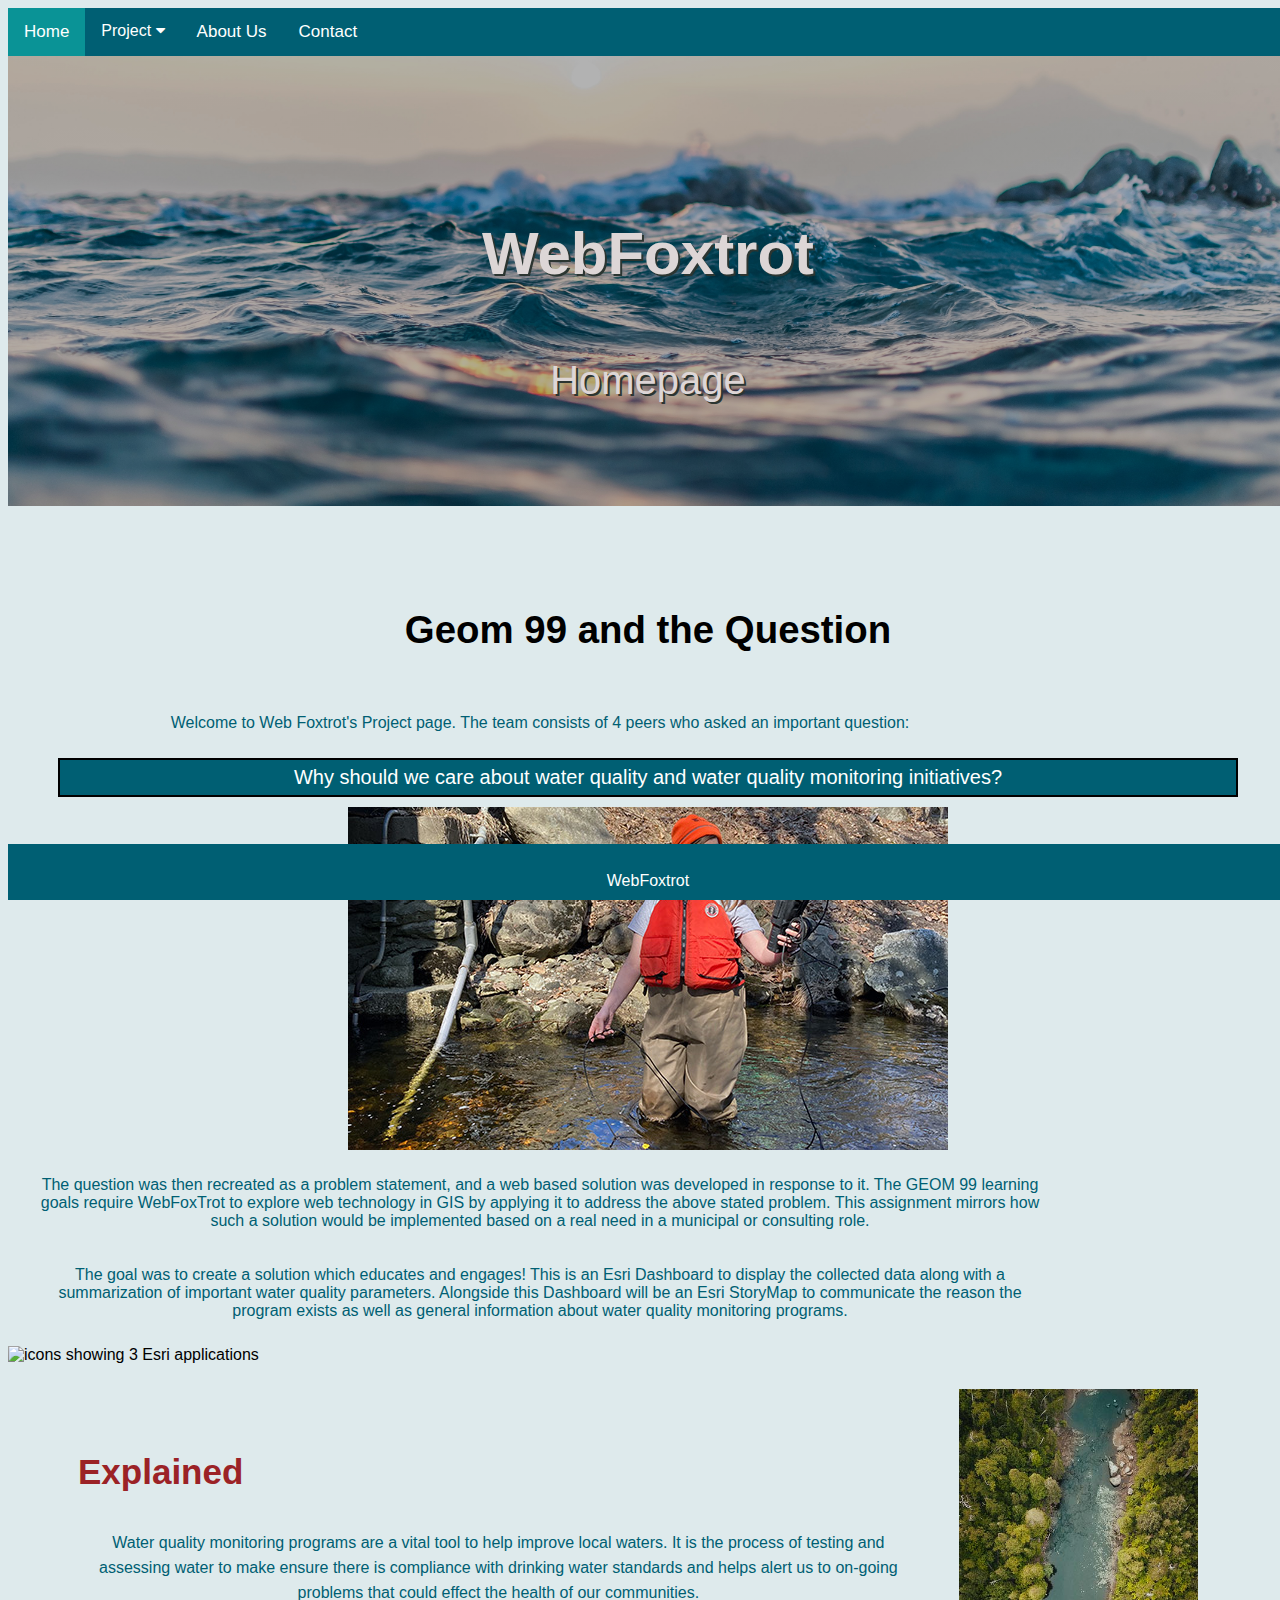
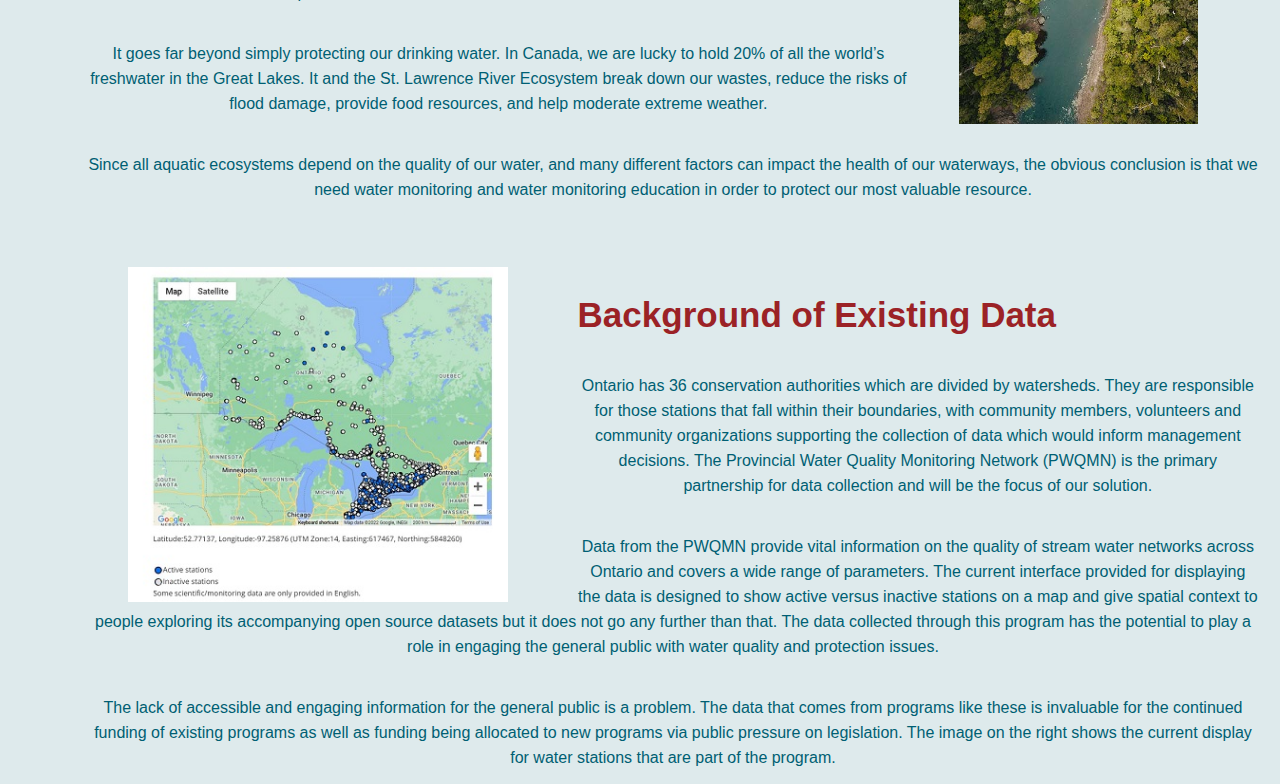
==== commit 5f431f46: "alt image" ====
--- a/index.html
+++ b/index.html
@@ -39,7 +39,7 @@
                 <p>Homepage</p>
             </div>
         </div>
-
+<!--Homepage by AH last edit 20/04/2022-->
         <div>
             <h2 class="page-header">Geom 99 and the Question</h2>
             <p class="paramargin"> Welcome to Web Foxtrot's Project page. The team consists of 4 peers who asked an important question:</p>
@@ -57,7 +57,7 @@
                 this Dashboard will be an Esri StoryMap to communicate the reason the program exists as well as general information about water quality 
                 monitoring programs.</p>
 
-            <img src = "Images/tech.jpg" class="tech">
+            <img src = "Images/tech.jpg" alt= "icons showing 3 Esri applications" class="tech">
         </div>
             
         
@@ -99,7 +99,7 @@
 
         </div>
 
-            <p class="lastparagraph"></p>
+            <p class="lastparagraph"> </p>
 <br>
         <!-- Footer BC -->
         <footer>
--- a/CSS/style.css
+++ b/CSS/style.css
@@ -5,13 +5,17 @@
   box-sizing: border-box;
 }
 body{
-    margin: 20px;
+    /* margin: 20px; */
     font-family: Arial, Helvetica, sans-serif;
     width: 100%;
     height: 100%;
     background-color: #DEEAEC;
   }
 
+p {
+  padding:10px;
+  text-align: center;
+}
 
   /* Navbar - Last Update April 6 2022 by KS and BC */ 
   /* this is the colour settings for the whole navbar - BC */ 
@@ -245,8 +249,8 @@
 .prettybox {
   background-color:#005F73;
   color: white;
-  padding-left: 5px;
-  padding-right:5px;
+  padding-left: 15px;
+  padding-right: 15px;
   padding-top: 5px;
   padding-bottom: 5px;
   border: 2px solid black;
@@ -411,6 +415,7 @@
   color: #005F73;
   margin: 20px 20px 20px 70px;
   line-height: 25px;
+  clear:both;
 }
 #aerial-water-tree-img {
   height:335px;
@@ -423,12 +428,17 @@
   align-items: center;
   color: #005F73;
   margin: 20px 20px 20px 70px;
-  line-height: 25px;
-
-/* Project page margins*/
+  line-height: 25px;}
+  
+#Homepage-img {
+    height:auto;
+    margin: 140px 70px 10px 50px;
+/* Project page margins*/}
+
 #project-page {
   margin: 25px 40px;
 }
+
 
 /* Ks slider  */
 .slider{
@@ -567,14 +577,16 @@
 .stephs1 {
   width:50%;
   float:left;
-  margin-top:25px;
+  margin-top:5px;
+  margin-left:5px;
 
 }
 
 .stephs2 {
 width:50%; 
 float:right;
-margin-top:25px;
+margin-top:5px;
+margin-right:5px; 
 }
 
 .stephpic { 
@@ -585,4 +597,13 @@
   font-size: 3vw;
   color: black;
   font-weight: 700;
+}
+/*Solution Final Dashboard and StoryMap - Last updated April 19 BC */ 
+.finaldashboard {
+  max-width: 100%;
+  height: auto;
+}
+.finalstorymap {
+  max-width: 100%;
+  height: auto; 
 }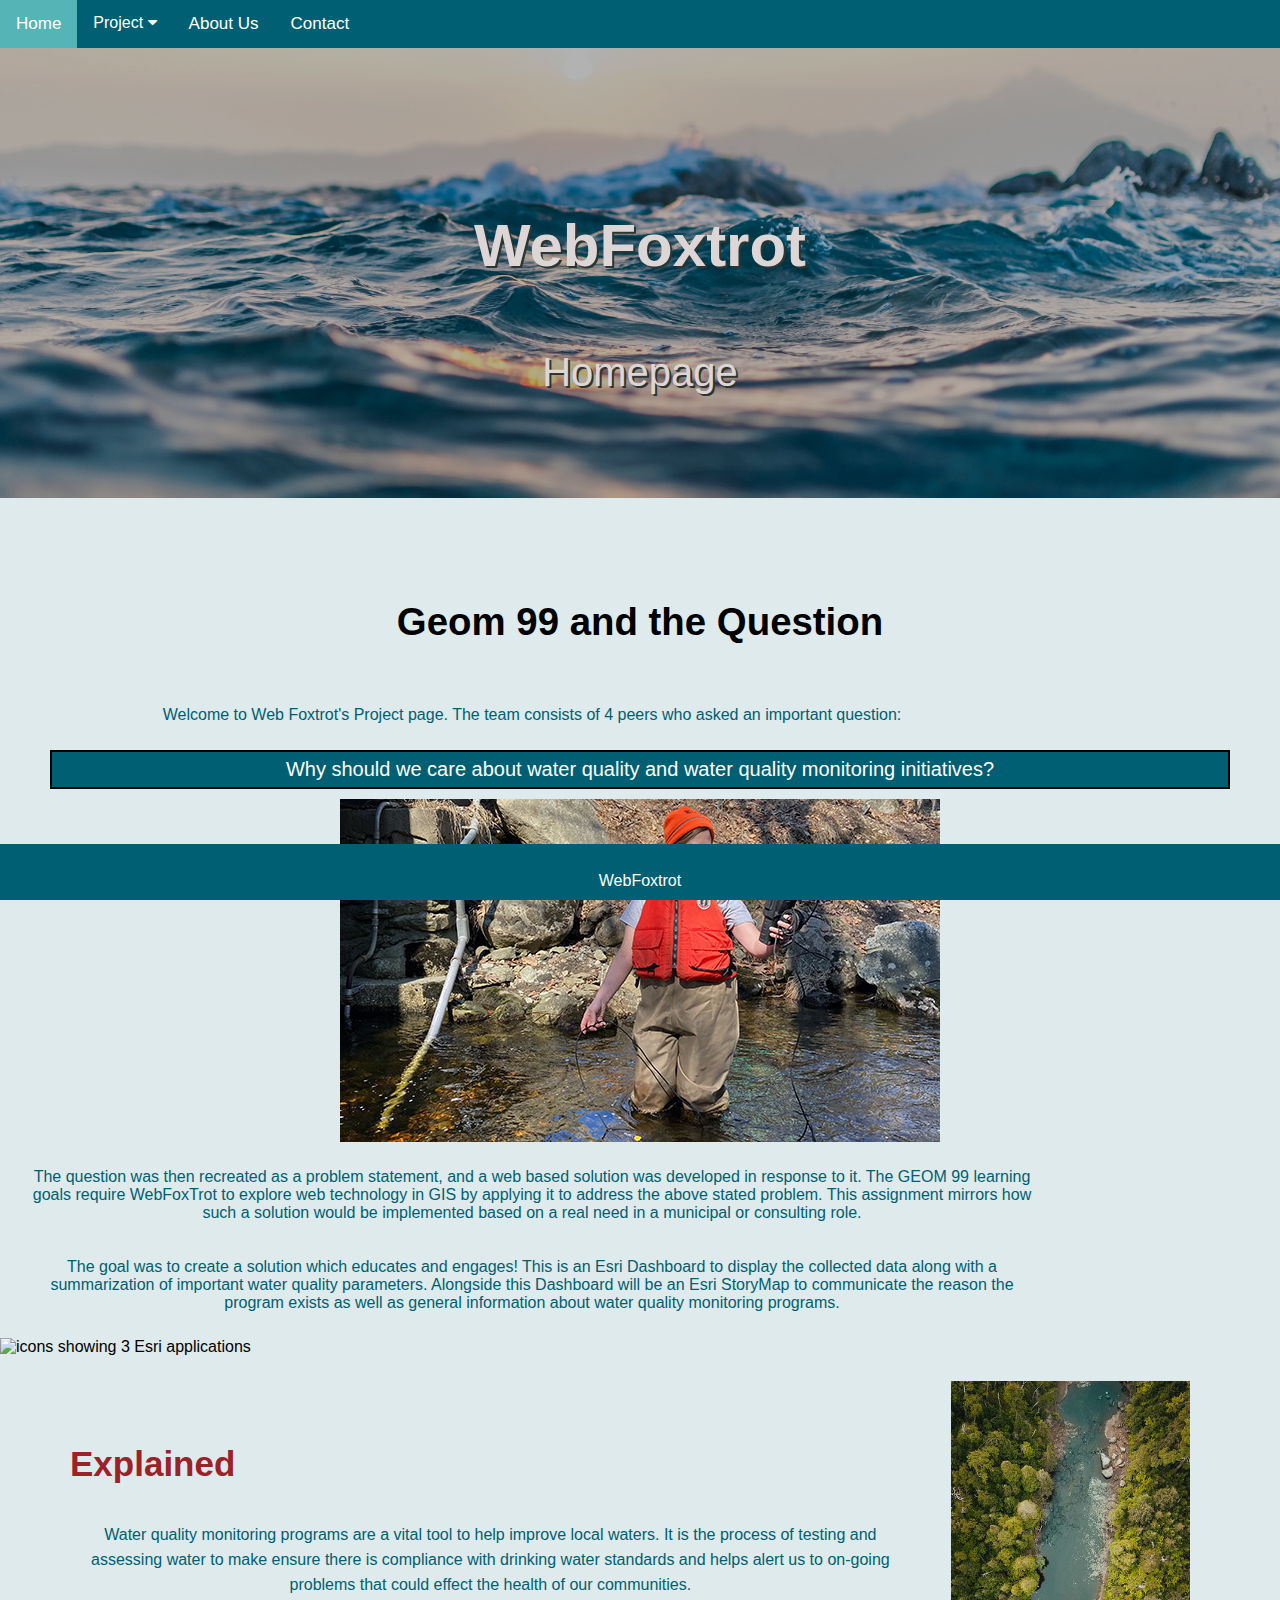
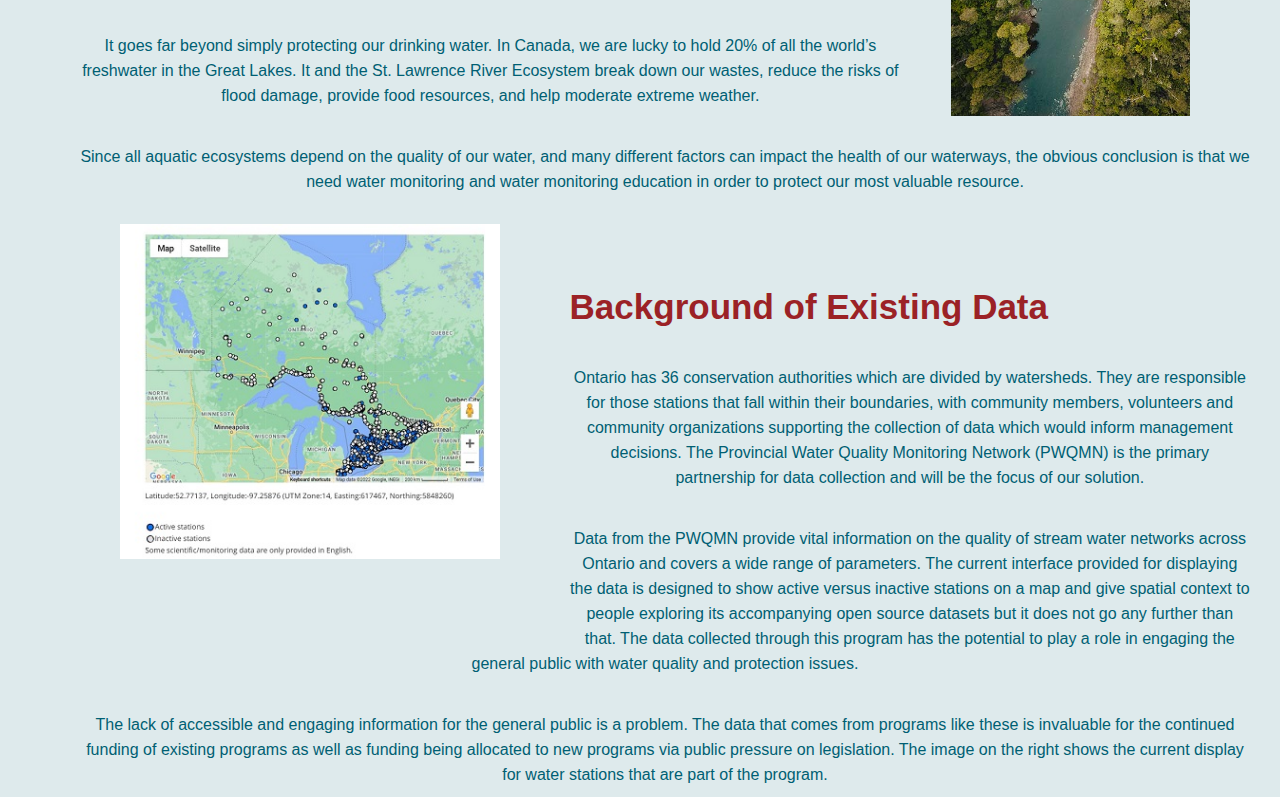
==== commit d31a495d: "Merge branch 'main' of https://github.com/beccacarmichael/webfoxtrot.github.io" ====
--- a/index.html
+++ b/index.html
@@ -78,7 +78,7 @@
             </div>
 
             <div id="Background"> 
-                <img id="aerial-water-tree-img" class="mapo" src="Images/homepage.jpg">   
+                <img id="mappoints-img" alt="mappoints image of Ontario" class="mapo" src="Images/homepage.jpg">   
             <h2 class="totheleft">Background of Existing Data</h2>
 
             <p>Ontario has 36 conservation authorities which are divided by watersheds. They are responsible for those stations that fall within 
--- a/CSS/style.css
+++ b/CSS/style.css
@@ -5,7 +5,7 @@
   box-sizing: border-box;
 }
 body{
-    /* margin: 20px; */
+    margin: 0px;
     font-family: Arial, Helvetica, sans-serif;
     width: 100%;
     height: 100%;
@@ -300,11 +300,13 @@
 /*19/04/2022 AH*/
 .mapo {
   height: 345px;
-float:left;
+  float:left;
   margin-right: 50px;
   margin-left: 70px;
-margin-bottom:5px;
-margin-top:35px;}
+  margin-bottom:90px;
+  margin-top:0px;
+  clear:top
+}
 
 /* About us image overlay BC April 16 */ 
 .flex-container {
@@ -418,6 +420,12 @@
   clear:both;
 }
 #aerial-water-tree-img {
+  height:335px;
+  margin-right: 70px;
+  margin-left: 50px;
+}
+
+#mappoints-img {
   height:335px;
   margin-right: 70px;
   margin-left: 50px;
@@ -481,12 +489,9 @@
     margin-left:160px;
 }
 
-
-
 .btn:hover{
 	background: #111;
 }
-
 
 .btn1:hover{
 	background: #111;
@@ -578,15 +583,13 @@
   width:50%;
   float:left;
   margin-top:5px;
-  margin-left:5px;
 
 }
 
 .stephs2 {
 width:50%; 
 float:right;
-margin-top:5px;
-margin-right:5px; 
+margin-top:5px; 
 }
 
 .stephpic { 
@@ -606,4 +609,31 @@
 .finalstorymap {
   max-width: 100%;
   height: auto; 
-}+}
+/* home page Parallax - last updated April 20 BC - adapted from https://www.w3schools.com/howto/howto_css_parallax.asp */ 
+.parallax {
+	/* The image used */
+	background-image: url("../Images/HeroImages/splash.jpg");
+  
+	/* Set a specific height */
+	min-height: 700px; 
+  
+	/* Create the parallax scrolling effect */
+	background-attachment: fixed;
+	background-position: center;
+	background-repeat: no-repeat;
+	background-size: cover;
+  }
+  .parallax2 {
+    /* The image used */
+    background-image: url("../Images/HeroImages/Water.jpg");
+    
+    /* Set a specific height */
+    min-height: 500px; 
+    
+    /* Create the parallax scrolling effect */
+    background-attachment: fixed;
+    background-position: center;
+    background-repeat: no-repeat;
+    background-size: cover;
+    }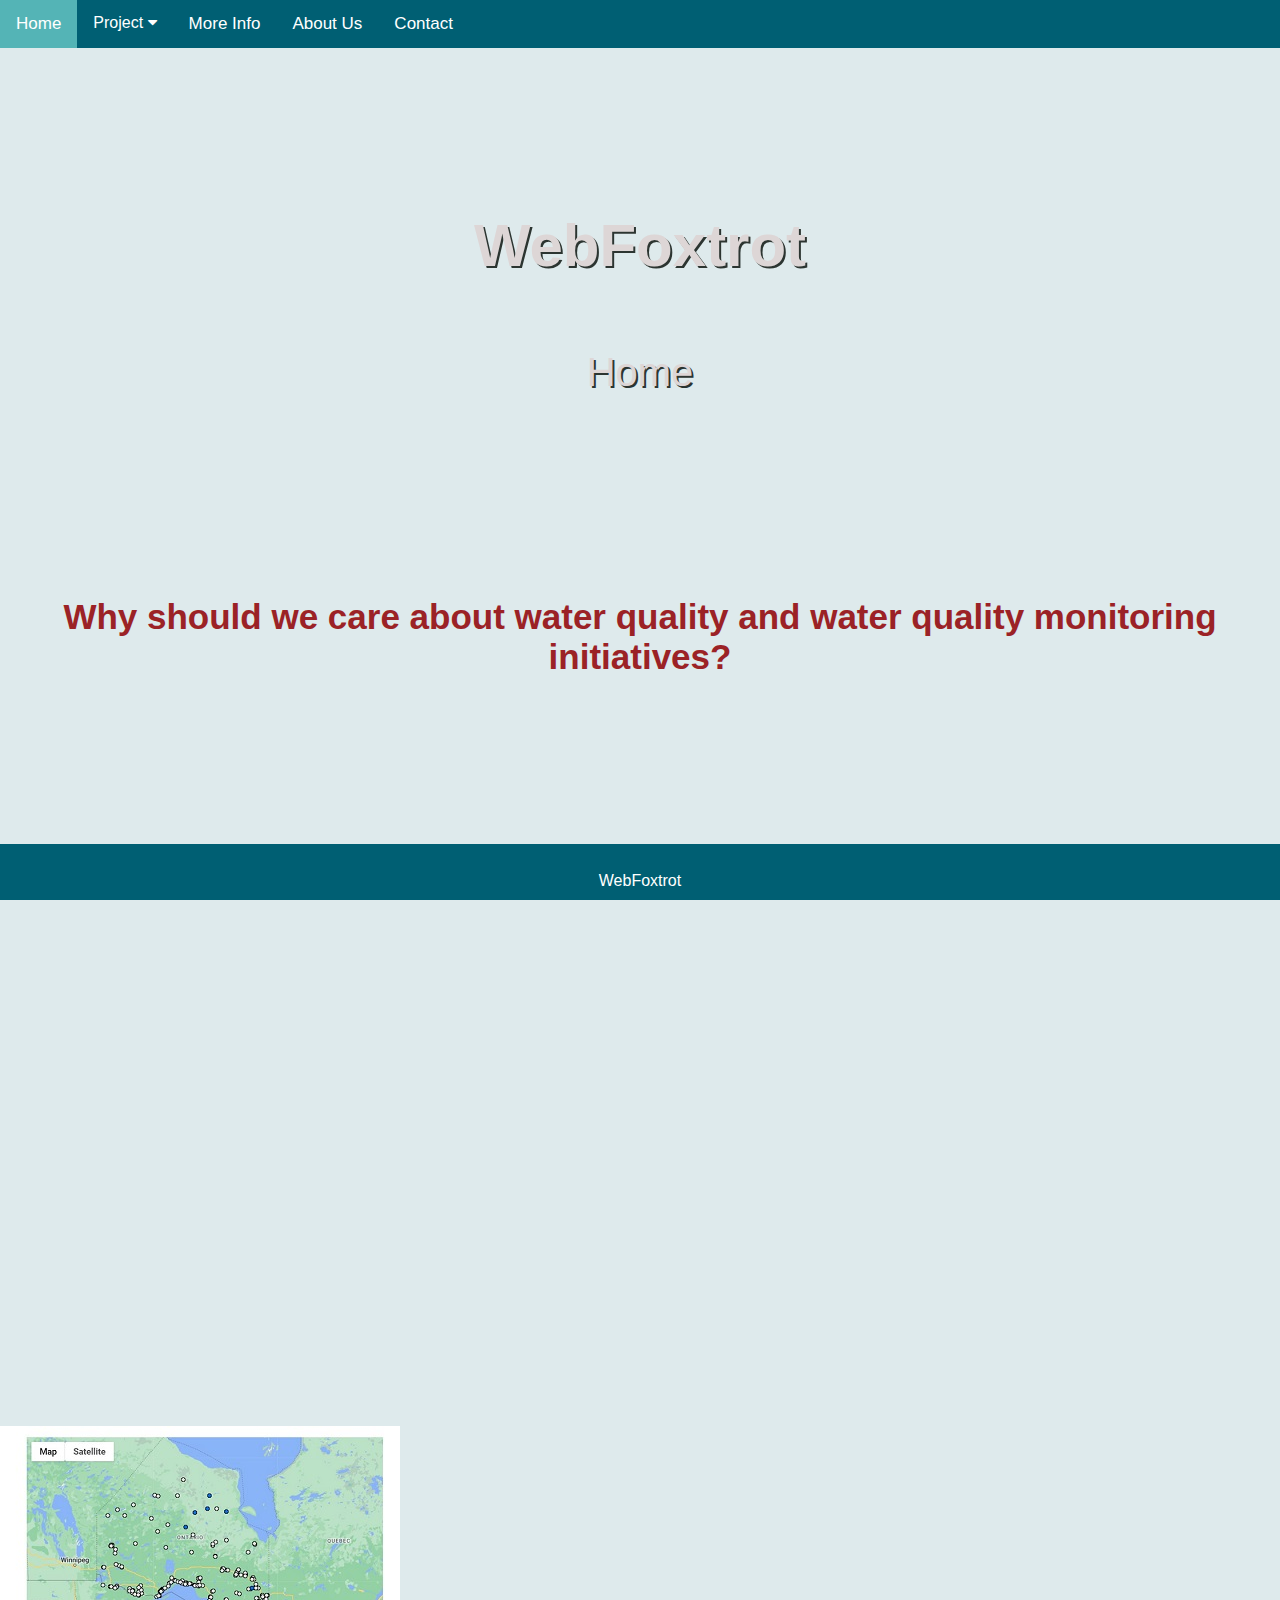
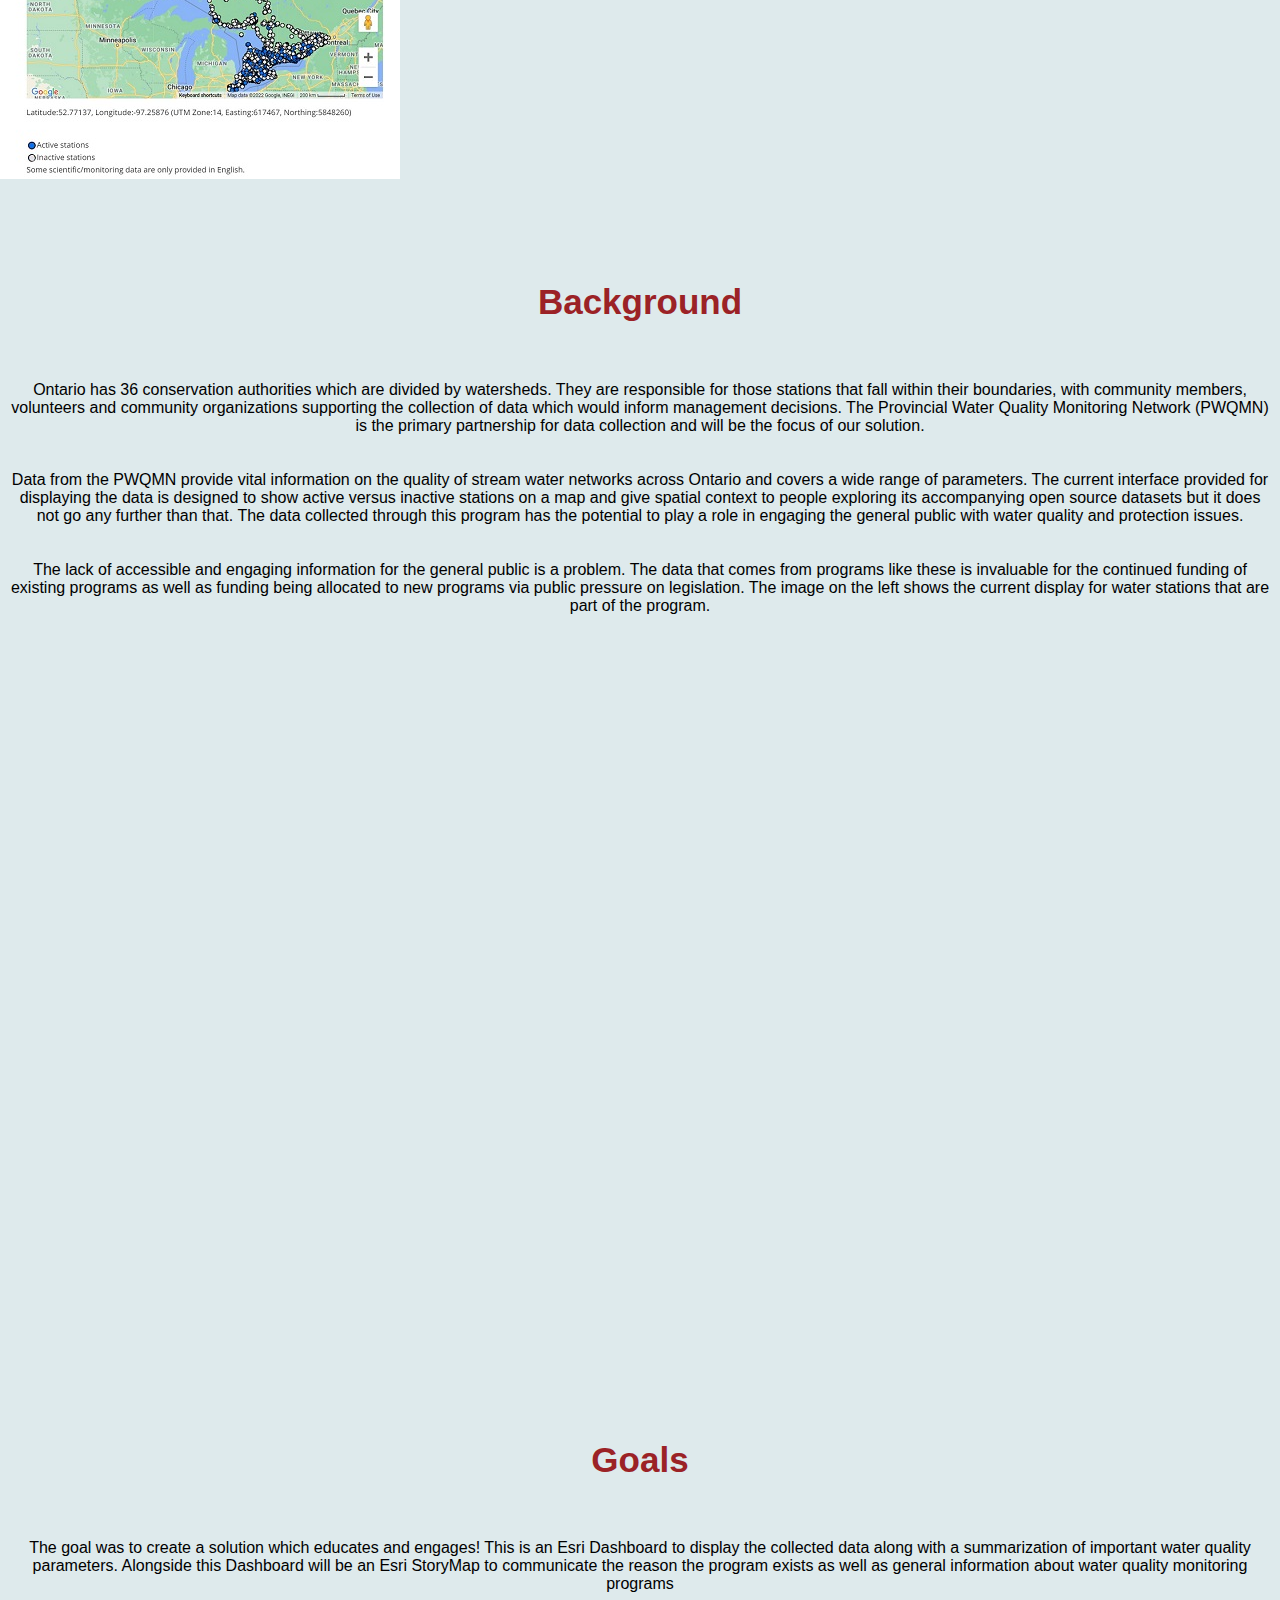
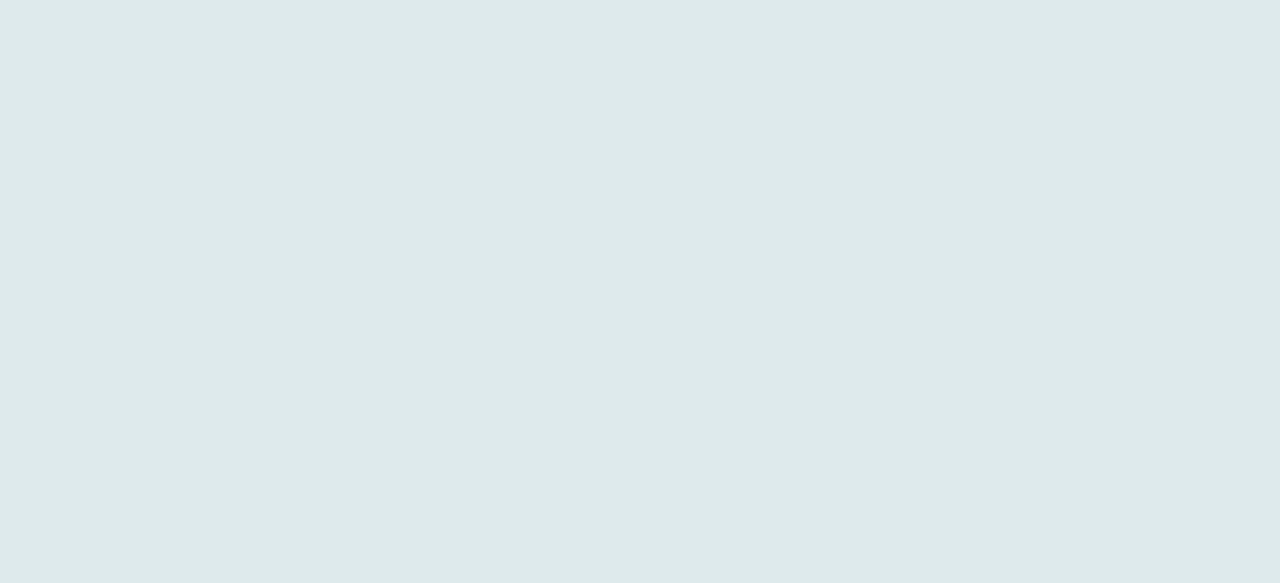
==== commit 0dfccd20: "added thin dividers to project page, added "more" to contact nav bar" ====
--- a/index.html
+++ b/index.html
@@ -1,109 +1,78 @@
 <!DOCTYPE html>
 <html lang="en">
-    <head>
-        <link rel="stylesheet" href="CSS/style.css">
-        <script src="JS/script.js" defer></script>
-        <title>WebFoxtrot</title>
-        <meta name="viewport" content="width=device-width, initial-scale=1">
-        <link rel="stylesheet" href="https://cdnjs.cloudflare.com/ajax/libs/font-awesome/4.7.0/css/font-awesome.min.css"> 
-    </head>
-    <body>
-        <!-- Navbar set up - Last Updated on April 4 2022- by KS and BC - adapted from https://www.w3schools.com/howto/howto_js_topnav_responsive.asp -->
-        <header class="header">
-            <div class="topnav" id="myTopnav">
-                <a href="index.html" class="active">Home</a>
-                <!-- Add a drop down to our nav bar for the project section - by KS & BC - On April 5 2022 - Adapted from https://www.w3schools.com/howto/howto_css_dropdown_navbar.asp -->
-                <div class="dropdown">
-                    <button class="dropbtn">Project
-                    <i class="fa fa-caret-down"></i>
-                    </button>
-                    <div class="dropdown-content">
-                        <a href="Project.html">Problem Statement</a> <!--currently set to link to the section on 1 page can change to diff pages if needed - BC -->
-                        <a href="Project.html#paragraph2">Method</a>
-                        <a href="Project.html#paragraph3">Solution</a>
-                    </div>
-                </div>
-                <a href="about.html">About Us</a>
-                <a href="contact.html">Contact</a>
-                <a href="javascript:void(0);" class="icon" onclick="myFunction()">
-                <i class="fa fa-bars"></i>
-                </a>
+  <head>
+      <link rel="stylesheet" href="CSS/style.css">
+      <link rel="stylesheet" href="CSS/index.css">
+      <script src="JS/script.js" defer></script>
+      <title>WebFoxtrot</title>
+      <meta name="viewport" content="width=device-width, initial-scale=1">
+      <link rel="stylesheet" href="https://cdnjs.cloudflare.com/ajax/libs/font-awesome/4.7.0/css/font-awesome.min.css"> 
+  </head>
+  <body>
+    <!-- Navbar set up - Last Updated on April 4 2022- by KS and BC - adapted from https://www.w3schools.com/howto/howto_js_topnav_responsive.asp -->
+    <header class="header">
+        <div class="topnav" id="myTopnav">
+            <a href="index.html" class="active">Home</a>
+            <!-- Add a drop down to our nav bar for the project section - by KS & BC - On April 5 2022 - Adapted from https://www.w3schools.com/howto/howto_css_dropdown_navbar.asp -->
+            <div class="dropdown">
+              <button class="dropbtn">Project
+                <i class="fa fa-caret-down"></i>
+              </button>
+              <div class="dropdown-content">
+                <a href="Project.html">Problem Statement</a> <!--currently set to link to the section on 1 page can change to diff pages if needed - BC -->
+                <a href="Project.html#paragraph2">Journey</a>
+                <a href="Project.html#paragraph3">Solution</a>
+              </div>
             </div>
-        </header>
-        <!-- Button to scroll back to top of page - BC-->
-        <button onclick="topFunction()" id="topBtn" title="Back to top">Top</button>
-        <!-- Hero Image - BC -->
-        <div class="hero-image" id="home">
-            <div class="hero-text">
-                <h1>WebFoxtrot</h1>
-                <p>Homepage</p>
-            </div>
+            <a href="more.html">More Info</a>
+            <a href="about.html">About Us</a>
+            <a href="contact.html">Contact </a>
+            <a href="javascript:void(0);" class="icon" onclick="myFunction()">
+              <i class="fa fa-bars"></i>
+            </a>
         </div>
-<!--Homepage by AH last edit 20/04/2022-->
-        <div>
-            <h2 class="page-header">Geom 99 and the Question</h2>
-            <p class="paramargin"> Welcome to Web Foxtrot's Project page. The team consists of 4 peers who asked an important question:</p>
+    </header>
+    <!-- Button to scroll back to top of page - BC-->
+    <button onclick="topFunction()" id="topBtn" title="Back to top">Top</button>
+    <!-- Hero Image - BC -->
+    <div class="hero-image">
+        <div class="hero-text">
+            <h1>WebFoxtrot</h1>
+            <p>Home</p>
+        </div>
+    </div>
+    <!-- Insert Parallax Scroll with Home page info in it-->
+    <h2>Why should we care about water quality and water quality monitoring initiatives?</h2>
+    <div class="parallax"></div>
+    <div>
+      <img class="map-o" src="Images/homepage.jpg">
+      <h2>Background</h2> 
+      <p>Ontario has 36 conservation authorities which are divided by watersheds. They are responsible for those stations that fall within 
+        their boundaries, with community members, volunteers and community organizations supporting the collection of data which would inform management decisions.
+         The Provincial Water Quality Monitoring Network (PWQMN) is the primary partnership for data collection and will be the
+        focus of our solution.</p>
+      <p>Data from the PWQMN provide vital information on the quality of stream water networks across 
+        Ontario and covers a wide range of parameters. The current interface provided for displaying the data is designed to show
+        active versus inactive stations on a map and give spatial context to people exploring its accompanying open source datasets but it
+        does not go any further than that. The data collected through this program has the potential to play a role in engaging the 
+        general public with water quality and protection issues. </p>
+      <p>The lack of accessible and engaging information for the general public is a problem. The data that comes from programs like these is invaluable for
+        the continued funding of existing programs as well as funding being allocated to new programs via public pressure on legislation. The image on the left 
+        shows the current display for water stations that are part of the program. </p>
+    </div>
+    <div class="parallax"></div>
+    <div>
+      <h2>Goals</h2>
+      <p>The goal was to create a solution which educates and engages! This is an Esri Dashboard to display 
+        the collected data along with a summarization of important water quality parameters. Alongside this 
+        Dashboard will be an Esri StoryMap to communicate the reason the program exists as well as general 
+        information about water quality monitoring programs</p>
+    </div>
+    <div class="parallax2"></div>
 
-            <p class="prettybox"> Why should we care about water quality and water quality monitoring initiatives? </p>
-            <img class="imagecentre" src="Images/Water/watermonitor.jpg" alt="Mrs Hemlock taking water samples">
-
-            <p class="paramargin">
-                The question was then recreated as a problem statement, and a web based solution was developed in response to it. The GEOM 99 learning goals require
-                WebFoxTrot to explore web technology in GIS by applying it to address the above stated problem.
-                This assignment mirrors how such a solution would be implemented based on a real need in a municipal or consulting role.</p>
-
-            <!-- add in the goal section KS april 6 & 18 AH Edit 19/04/2022-->
-            <p class="paramargin">The goal was to create a solution which educates and engages! This is an Esri Dashboard to display the collected data along with a summarization of important water quality parameters. Alongside 
-                this Dashboard will be an Esri StoryMap to communicate the reason the program exists as well as general information about water quality 
-                monitoring programs.</p>
-
-            <img src = "Images/tech.jpg" alt= "icons showing 3 Esri applications" class="tech">
-        </div>
-            
-        
-
-            <div id="water-quality-explained"><!--</div> style="display:inline-block;"> -->
-                <img id="aerial-water-tree-img" class="imageright" src="Images/Water/watertree400x560.jpg" alt="aerial view of water with tree line">
-                <h2 class="totheleft">Explained</h2>
-                <p>Water quality monitoring programs are a vital tool to help improve local waters. 
-                It is the process of testing and assessing water to make ensure there is compliance with drinking water standards 
-                and helps alert us to on-going problems that could effect the health of our communities. </p>
-                
-                <p>It goes far beyond simply protecting our drinking water. 
-                In Canada, we are lucky to hold 20% of all the world’s freshwater in the Great Lakes. It and the St. Lawrence River Ecosystem break
-                down our wastes, reduce the risks of flood damage, provide food resources, and help moderate extreme weather.</p>
-
-                <p>Since all aquatic ecosystems depend on the quality of our water, and many different factors can impact the health of our waterways, 
-                the obvious conclusion is that we need water monitoring and water monitoring education in order to protect our most valuable resource.</p>
-            </div>
-
-            <div id="Background"> 
-                <img id="mappoints-img" alt="mappoints image of Ontario" class="mapo" src="Images/homepage.jpg">   
-            <h2 class="totheleft">Background of Existing Data</h2>
-
-            <p>Ontario has 36 conservation authorities which are divided by watersheds. They are responsible for those stations that fall within 
-                their boundaries, with community members, volunteers and community organizations supporting the collection of data which would inform management decisions.
-                 The Provincial Water Quality Monitoring Network (PWQMN) is the primary partnership for data collection and will be the
-                focus of our solution.</p>
-            
-
-            <p>  Data from the PWQMN provide vital information on the quality of stream water networks across 
-            Ontario and covers a wide range of parameters. The current interface provided for displaying the data is designed to show
-            active versus inactive stations on a map and give spatial context to people exploring its accompanying open source datasets but it
-            does not go any further than that. The data collected through this program has the potential to play a role in engaging the 
-            general public with water quality and protection issues. </p>
-            
-            <p>  The lack of accessible and engaging information for the general public is a problem. The data that comes from programs like these is invaluable for
-            the continued funding of existing programs as well as funding being allocated to new programs via public pressure on legislation. The image on the right 
-            shows the current display for water stations that are part of the program. </p>
-
-        </div>
-
-            <p class="lastparagraph"> </p>
-<br>
-        <!-- Footer BC -->
-        <footer>
-           <p>WebFoxtrot</p>
-        </footer>
-    </body>
-</html>
+    <!-- Footer BC -->
+    <footer>
+      <p>WebFoxtrot</p>
+    </footer>
+  </body>
+</html>--- a/CSS/style.css
+++ b/CSS/style.css
@@ -304,8 +304,7 @@
   margin-right: 50px;
   margin-left: 70px;
   margin-bottom:90px;
-  margin-top:0px;
-  clear:top
+  margin-top:30px;
 }
 
 /* About us image overlay BC April 16 */ 
